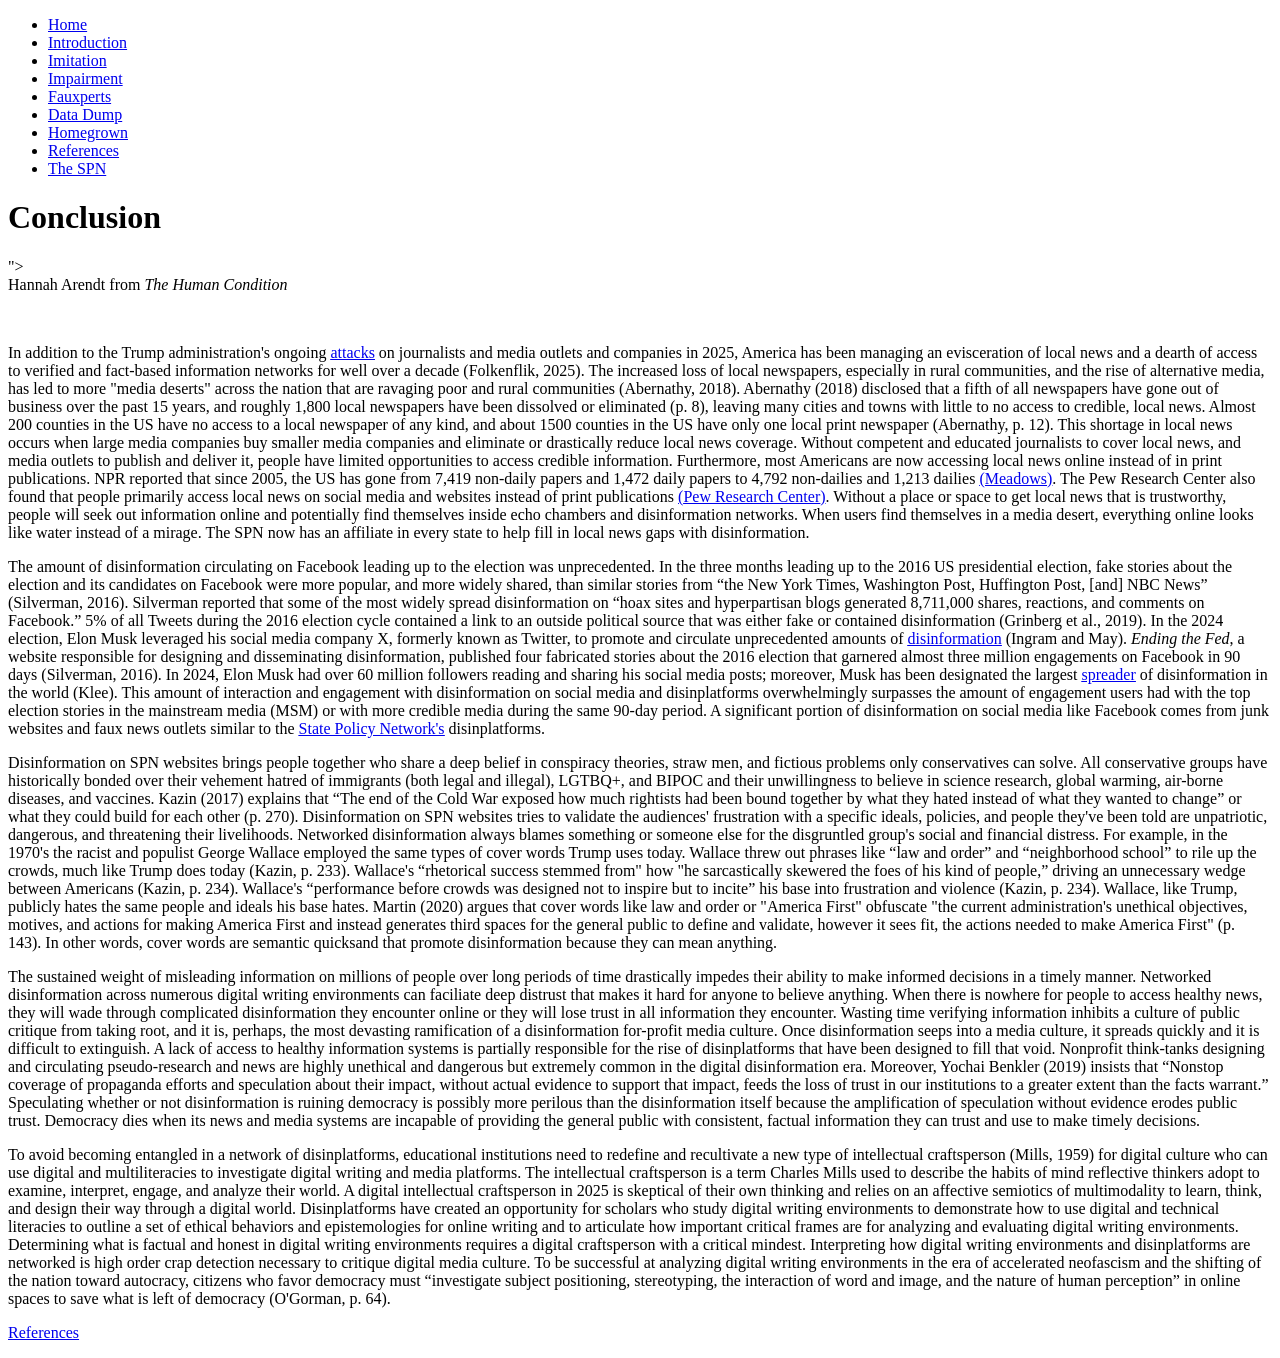
==== conclusion.html @ 73139992 "Add files via upload" ====
<!DOCTYPE html>
<html lang="en">

<head>
  <meta charset="utf-8">
  <meta content="width=device-width, initial-scale=1.0" name="viewport">
  <title>Conclusion</title>
  <meta name="description" content="">
  <meta name="keywords" content="">

  <!-- Favicons -->
  <link href="assets/img/spn/disguise.png" rel="icon">
  <link href="assets/img/spn/disguise.png" rel="apple-touch-icon">


  <!-- Fonts -->
  <link href="https://fonts.googleapis.com" rel="preconnect">
  <link href="https://fonts.gstatic.com" rel="preconnect" crossorigin>
  <link href="https://fonts.googleapis.com/css2?family=Roboto:ital,wght@0,100;0,300;0,400;0,500;0,700;0,900;1,100;1,300;1,400;1,500;1,700;1,900&family=Ubuntu:ital,wght@0,300;0,400;0,500;0,700;1,300;1,400;1,500;1,700&family=Nunito:ital,wght@0,200;0,300;0,400;0,500;0,600;0,700;0,800;0,900;1,200;1,300;1,400;1,500;1,600;1,700;1,800;1,900&display=swap" rel="stylesheet">

  <!-- Vendor CSS Files -->
  <link href="assets/vendor/bootstrap/css/bootstrap.min.css" rel="stylesheet">
  <link href="assets/vendor/bootstrap-icons/bootstrap-icons.css" rel="stylesheet">
  <link href="assets/vendor/aos/aos.css" rel="stylesheet">
  <link href="assets/vendor/glightbox/css/glightbox.min.css" rel="stylesheet">
  <link href="assets/vendor/swiper/swiper-bundle.min.css" rel="stylesheet">

  <!-- Main CSS File -->
  <link href="assets/css/main.css" rel="stylesheet">

</head>

<body class="service-details-page">

  <header id="header" class="header dark-background d-flex flex-column justify-content-center">
    <i class="header-toggle d-xl-none bi bi-list"></i>

    <div class="header-container d-flex flex-column align-items-start">
      <nav id="navmenu" class="navmenu">
        <ul>
          <li><a href="index.html"><i></i>Home</a></li>  
          <li><a href="intro.html"><i></i>Introduction</a></li>
          <li><a href="imitation.html"><i></i>Imitation</a></li>
          <li><a href="impairment.html"><i></i>Impairment</a></li>
          <li><a href="fauxpert.html"><i></i>Fauxperts</a></li>
              <li><a href="data.html">Data Dump</a></li>
              <li><a href="homegrown.html">Homegrown</a></li>
        
              <li><a href="references.html">References</a></li>
                  <li><a href="thespn.html">The SPN</a></li>    
             
        </ul>
      </nav>
    </div>

  </header>

  <main class="main">

    <!-- Page Title -->
    <div class="page-title dark-background">
      <div class="container d-lg-flex justify-content-between align-items-center">
        <h1 class="mb-2 mb-lg-0"></h1>
        <nav class="breadcrumbs">
        </nav>
      </div>
    </div><!-- End Page Title -->
    
            <div class="content mt-5">
                <h1>Conclusion</h1>

              <p class="lead"><span class="typed" data-typed-items="Popular revolt against materially strong rulers on the other hand may engender an almost irresistible power even if it foregoes the use of violence in the face of materially vastly superior forces"</i>
                "></span> <br> Hannah Arendt from <i>The Human Condition</i></br>   </p>
              <p class="description"></p> 
            <br>
      
            <p>In addition to the Trump administration's ongoing <a href="https://www.npr.org/2025/02/26/nx-s1-5308628/trump-white-house-press-access-voa" target="_blank"><u>attacks</u></a> on journalists and media outlets and companies in 2025, America has been managing an evisceration of local news and a dearth of access to verified and fact-based information networks for well over a decade (Folkenflik, 2025). The increased loss of local newspapers, especially in rural communities, and the rise of alternative media, has led to more "media deserts" across the nation that are ravaging poor and rural communities (Abernathy, 2018). Abernathy (2018) disclosed that a fifth of all newspapers have gone out of business over the past 15 years, and roughly 1,800 local newspapers have been dissolved or eliminated (p. 8), leaving many cities and towns with little to no access to credible, local news. Almost 200 counties in the US have no access to a local newspaper of any kind, and about 1500 counties in the US have only one local print newspaper (Abernathy, p. 12). This shortage in local news occurs when large media companies buy smaller media companies and eliminate or drastically reduce local news coverage. Without competent and educated journalists to cover local news, and media outlets to publish and deliver it, people have limited opportunities to access credible information. Furthermore, most Americans are now accessing local news online instead of in print publications. NPR reported that since 2005, the US has gone from 7,419 non-daily papers and 1,472 daily papers to 4,792 non-dailies and 1,213 dailies <a href="https://www.stlpr.org/2024-04-15/rural-newspaper-decline-new-models-journalism" target="_blank"><u>(Meadows)</u></a>. The Pew Research Center also found that people primarily access local news on social media and websites instead of print publications <a href="https://www.pewresearch.org/journalism/2024/05/07/sources-of-local-news/" target="_blank">(<u>Pew Research Center</u>)</a>. Without a place or space to get local news that is trustworthy, people will seek out information online and potentially find themselves inside echo chambers and disinformation networks. When users find themselves in a media desert, everything online looks like water instead of a mirage. The SPN now has an affiliate in every state to help fill in local news gaps with disinformation. </p>
            <p>The amount of disinformation circulating on Facebook leading up to the election was unprecedented. In the three months leading up to the 2016 US presidential election, fake stories about the election and its candidates on Facebook were more popular, and more widely shared, than similar stories from “the New York Times, Washington Post, Huffington Post, [and] NBC News” (Silverman, 2016). Silverman reported that some of the most widely spread disinformation on “hoax sites and hyperpartisan blogs generated 8,711,000 shares, reactions, and comments on Facebook.” 5% of all Tweets during the 2016 election cycle contained a link to an outside political source that was either fake or contained disinformation (Grinberg et al., 2019). In the 2024 election, Elon Musk leveraged his social media company X, formerly known as Twitter, to promote and circulate unprecedented amounts of <a href="https://www.cbsnews.com/news/elon-musk-trump-social-media-election-2024/" target="_blank"><u>disinformation</u></a> (Ingram and May). <em>Ending the Fed</em>, a website responsible for designing and disseminating disinformation, published four fabricated stories about the 2016 election that garnered almost three million engagements on Facebook in 90 days (Silverman, 2016). In 2024, Elon Musk had over 60 million followers reading and sharing his social media posts; moreover, Musk has been designated the largest <a href="https://www.rollingstone.com/culture/culture-features/elon-musk-twitter-misinformation-timeline-1235076786/" target="_blank"><u>spreader</u></a> of disinformation in the world (Klee). This amount of interaction and engagement with disinformation on social media and disinplatforms overwhelmingly surpasses the amount of engagement users had with the top election stories in the mainstream media (MSM) or with more credible media during the same 90-day period. A significant portion of disinformation on social media like Facebook comes from junk websites and faux news outlets similar to the <a href="thespn.html"><u>State Policy Network's</u></a> disinplatforms. </p>
            <p>Disinformation on SPN websites brings people together who share a deep belief in conspiracy theories, straw men, and fictious problems only conservatives can solve. All conservative groups have historically bonded over their vehement hatred of immigrants (both legal and illegal), LGTBQ+, and BIPOC and their unwillingness to believe in science research, global warming, air-borne diseases, and vaccines. Kazin (2017) explains that “The end of the Cold War exposed how much rightists had been bound together by what they hated instead of what they wanted to change” or what they could build for each other (p. 270). Disinformation on SPN websites tries to validate the audiences' frustration with a specific ideals, policies, and people they've been told are unpatriotic, dangerous, and threatening their livelihoods. Networked disinformation always blames something or someone else for the disgruntled group's social and financial distress. For example, in the 1970's the racist and populist George Wallace employed the same types of cover words Trump uses today. Wallace threw out phrases like “law and order” and “neighborhood school” to rile up the crowds, much like Trump does today (Kazin, p. 233). Wallace's “rhetorical success stemmed from" how "he sarcastically skewered the foes of his kind of people,” driving an unnecessary wedge between Americans (Kazin, p. 234). Wallace's “performance before crowds was designed not to inspire but to incite” his base into frustration and violence (Kazin, p. 234). Wallace, like Trump, publicly hates the same people and ideals his base hates. Martin (2020) argues that cover words like law and order or "America First" obfuscate "the current administration's unethical objectives, motives, and actions for making America First and instead generates third spaces for the general public to define and validate, however it sees fit, the actions needed to make America First" (p. 143). In other words, cover words are semantic quicksand that promote disinformation because they can mean anything. </p>
            <p>The sustained weight of misleading information on millions of people over long periods of time drastically impedes their ability to make informed decisions in a timely manner. Networked disinformation across numerous digital writing environments can faciliate deep distrust that makes it hard for anyone to believe anything. When there is nowhere for people to access healthy news, they will wade through complicated disinformation they encounter online or they will lose trust in all information they encounter. Wasting time verifying information inhibits a culture of public critique from taking root, and it is, perhaps, the most devasting ramification of a disinformation for-profit media culture. Once disinformation seeps into a media culture, it spreads quickly and it is difficult to extinguish. A lack of access to healthy information systems is partially responsible for the rise of disinplatforms that have been designed to fill that void. Nonprofit think-tanks designing and circulating pseudo-research and news are highly unethical and dangerous but extremely common in the digital disinformation era. Moreover, Yochai Benkler (2019) insists that “Nonstop coverage of propaganda efforts and speculation about their impact, without actual evidence to support that impact, feeds the loss of trust in our institutions to a greater extent than the facts warrant.” Speculating whether or not disinformation is ruining democracy is possibly more perilous than the disinformation itself because the amplification of speculation without evidence erodes public trust. Democracy dies when its news and media systems are incapable of providing the general public with consistent, factual information they can trust and use to make timely decisions. </p>
            <p>To avoid becoming entangled in a network of disinplatforms, educational institutions need to redefine and recultivate a new type of intellectual craftsperson (Mills, 1959) for digital culture who can use digital and multiliteracies to investigate digital writing and media platforms. The intellectual craftsperson is a term Charles Mills used to describe the habits of mind reflective thinkers adopt to examine, interpret, engage, and analyze their world. A digital intellectual craftsperson in 2025 is skeptical of their own thinking and relies on an affective semiotics of multimodality to learn, think, and design their way through a digital world. Disinplatforms have created an opportunity for scholars who study digital writing environments to demonstrate how to use digital and technical literacies to outline a set of ethical behaviors and epistemologies for online writing and to articulate how important critical frames are for analyzing and evaluating digital writing environments. Determining what is factual and honest in digital writing environments requires a digital craftsperson with a critical mindest. Interpreting how digital writing environments and disinplatforms are networked is high order crap detection necessary to critique digital media culture. To be successful at analyzing digital writing environments in the era of accelerated neofascism and the shifting of the nation toward autocracy, citizens who favor democracy must “investigate subject positioning, stereotyping, the interaction of word and image, and the nature of human perception” in online spaces to save what is left of democracy (O'Gorman, p. 64). </p>
            <p>
              <a href="references.html">References</a>
            </p>               
  </main>

  <footer id="footer" class="footer position-relative">

    <div class="container">
      <div class="copyright text-center ">
        
      </div>
    </div>

  </footer>

  <!-- Scroll Top -->
  <a href="#" id="scroll-top" class="scroll-top d-flex align-items-center justify-content-center"><i class="bi bi-arrow-up-short"></i></a>

  <!-- Preloader -->
  <div id="preloader"></div>

  <!-- Vendor JS Files -->
  <script src="assets/vendor/bootstrap/js/bootstrap.bundle.min.js"></script>
  <script src="assets/vendor/php-email-form/validate.js"></script>
  <script src="assets/vendor/aos/aos.js"></script>
  <script src="assets/vendor/typed.js/typed.umd.js"></script>
  <script src="assets/vendor/purecounter/purecounter_vanilla.js"></script>
  <script src="assets/vendor/waypoints/noframework.waypoints.js"></script>
  <script src="assets/vendor/isotope-layout/isotope.pkgd.min.js"></script>
  <script src="assets/vendor/imagesloaded/imagesloaded.pkgd.min.js"></script>
  <script src="assets/vendor/glightbox/js/glightbox.min.js"></script>
  <script src="assets/vendor/swiper/swiper-bundle.min.js"></script>

  <!-- Main JS File -->
  <script src="assets/js/main.js"></script>

</body>

</html>
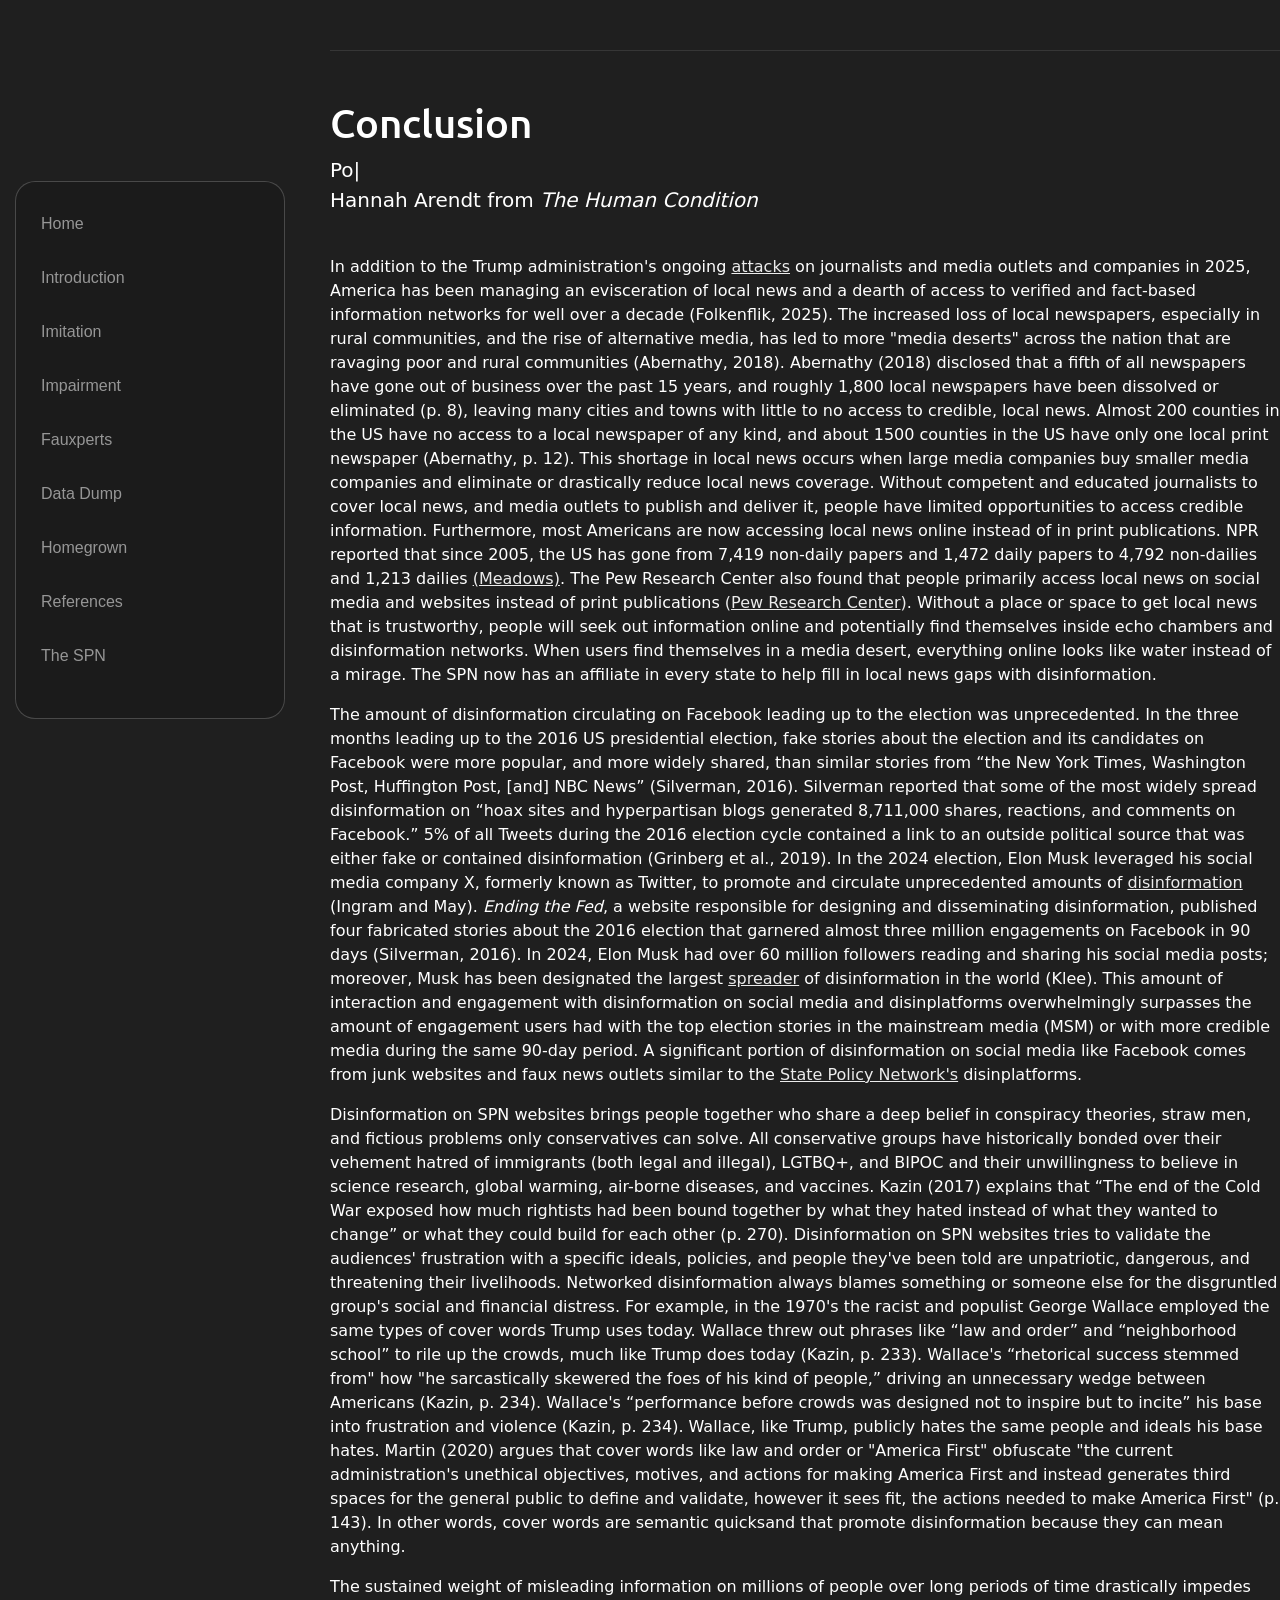
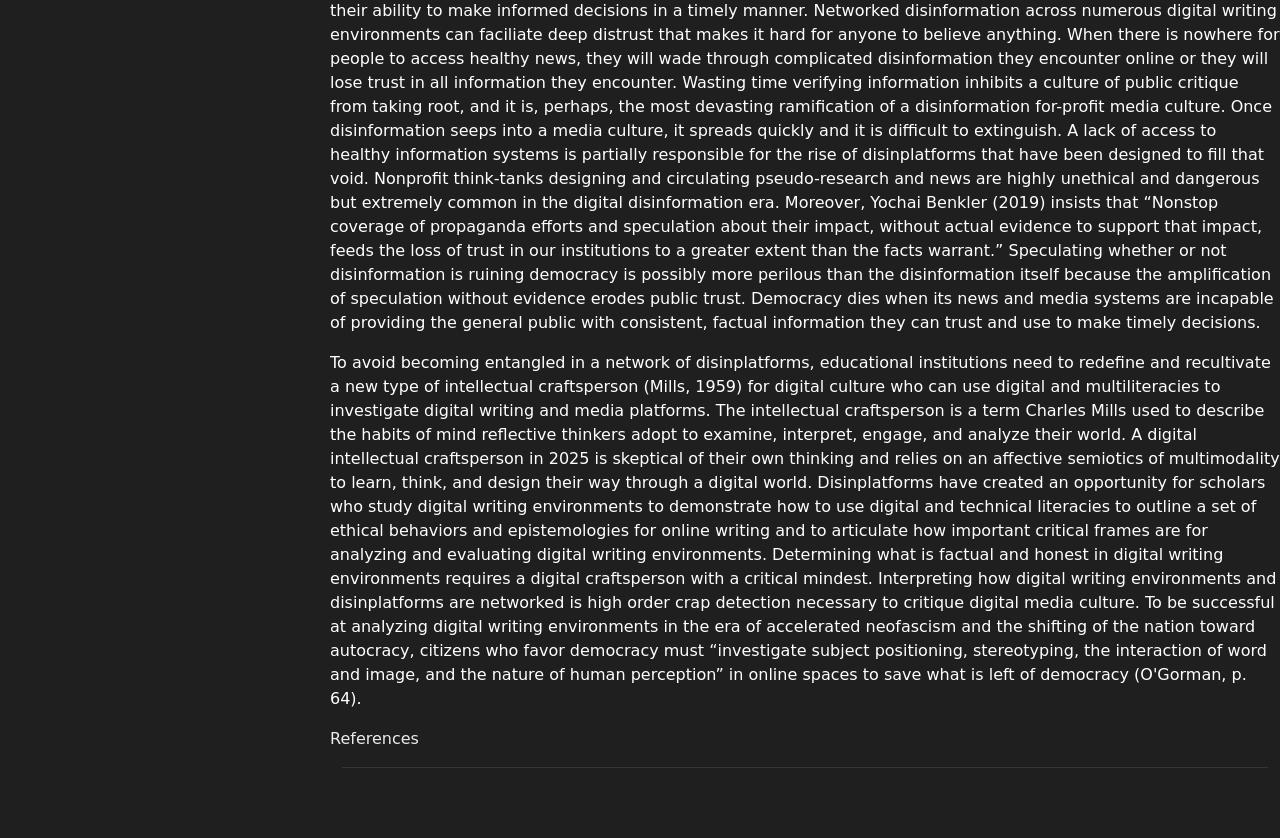
==== commit c1463539: "Update conclusion.html" ====
--- a/conclusion.html
+++ b/conclusion.html
@@ -9,8 +9,8 @@
   <meta name="keywords" content="">
 
   <!-- Favicons -->
-  <link href="assets/img/spn/disguise.png" rel="icon">
-  <link href="assets/img/spn/disguise.png" rel="apple-touch-icon">
+  <link href="img/spn/disguise.png" rel="icon">
+  <link href="img/spn/disguise.png" rel="apple-touch-icon">
 
 
   <!-- Fonts -->
@@ -19,14 +19,14 @@
   <link href="https://fonts.googleapis.com/css2?family=Roboto:ital,wght@0,100;0,300;0,400;0,500;0,700;0,900;1,100;1,300;1,400;1,500;1,700;1,900&family=Ubuntu:ital,wght@0,300;0,400;0,500;0,700;1,300;1,400;1,500;1,700&family=Nunito:ital,wght@0,200;0,300;0,400;0,500;0,600;0,700;0,800;0,900;1,200;1,300;1,400;1,500;1,600;1,700;1,800;1,900&display=swap" rel="stylesheet">
 
   <!-- Vendor CSS Files -->
-  <link href="assets/vendor/bootstrap/css/bootstrap.min.css" rel="stylesheet">
-  <link href="assets/vendor/bootstrap-icons/bootstrap-icons.css" rel="stylesheet">
-  <link href="assets/vendor/aos/aos.css" rel="stylesheet">
-  <link href="assets/vendor/glightbox/css/glightbox.min.css" rel="stylesheet">
-  <link href="assets/vendor/swiper/swiper-bundle.min.css" rel="stylesheet">
+  <link href="vendor/bootstrap/css/bootstrap.min.css" rel="stylesheet">
+  <link href="vendor/bootstrap-icons/bootstrap-icons.css" rel="stylesheet">
+  <link href="vendor/aos/aos.css" rel="stylesheet">
+  <link href="vendor/glightbox/css/glightbox.min.css" rel="stylesheet">
+  <link href="vendor/swiper/swiper-bundle.min.css" rel="stylesheet">
 
   <!-- Main CSS File -->
-  <link href="assets/css/main.css" rel="stylesheet">
+  <link href="css/main.css" rel="stylesheet">
 
 </head>
 
@@ -101,20 +101,20 @@
   <div id="preloader"></div>
 
   <!-- Vendor JS Files -->
-  <script src="assets/vendor/bootstrap/js/bootstrap.bundle.min.js"></script>
-  <script src="assets/vendor/php-email-form/validate.js"></script>
-  <script src="assets/vendor/aos/aos.js"></script>
-  <script src="assets/vendor/typed.js/typed.umd.js"></script>
-  <script src="assets/vendor/purecounter/purecounter_vanilla.js"></script>
-  <script src="assets/vendor/waypoints/noframework.waypoints.js"></script>
-  <script src="assets/vendor/isotope-layout/isotope.pkgd.min.js"></script>
-  <script src="assets/vendor/imagesloaded/imagesloaded.pkgd.min.js"></script>
-  <script src="assets/vendor/glightbox/js/glightbox.min.js"></script>
-  <script src="assets/vendor/swiper/swiper-bundle.min.js"></script>
+  <script src="vendor/bootstrap/js/bootstrap.bundle.min.js"></script>
+  <script src="vendor/php-email-form/validate.js"></script>
+  <script src="vendor/aos/aos.js"></script>
+  <script src="vendor/typed.js/typed.umd.js"></script>
+  <script src="vendor/purecounter/purecounter_vanilla.js"></script>
+  <script src="vendor/waypoints/noframework.waypoints.js"></script>
+  <script src="vendor/isotope-layout/isotope.pkgd.min.js"></script>
+  <script src="avendor/imagesloaded/imagesloaded.pkgd.min.js"></script>
+  <script src="vendor/glightbox/js/glightbox.min.js"></script>
+  <script src="vendor/swiper/swiper-bundle.min.js"></script>
 
   <!-- Main JS File -->
-  <script src="assets/js/main.js"></script>
+  <script src="js/main.js"></script>
 
 </body>
 
-</html>+</html>
--- a/css/main.css
+++ b/css/main.css
@@ -0,0 +1,2478 @@
+/**
+* Template Name: SnapFolio
+* Template URL: https://bootstrapmade.com/snapfolio-bootstrap-portfolio-template/
+* Updated: Jul 21 2025 with Bootstrap v5.3.7
+* Author: BootstrapMade.com
+* License: https://bootstrapmade.com/license/
+*/
+
+/*--------------------------------------------------------------
+# Font & Color Variables
+# Help: https://bootstrapmade.com/color-system/
+--------------------------------------------------------------*/
+/* Fonts */
+:root {
+  --default-font: "Roboto",  system-ui, -apple-system, "Segoe UI", Roboto, "Helvetica Neue", Arial, "Noto Sans", "Liberation Sans", sans-serif, "Apple Color Emoji", "Segoe UI Emoji", "Segoe UI Symbol", "Noto Color Emoji";
+  --heading-font: "Ubuntu",  sans-serif;
+  --nav-font: "Nunito",  sans-serif;
+}
+
+/* Global Colors - The following color variables are used throughout the website. Updating them here will change the color scheme of the entire website */
+:root { 
+  --background-color: #1f1f1f; /* Background color for the entire website, including individual sections */
+  --default-color: #ffffff; /* Default color used for the majority of the text content across the entire website */
+  --heading-color: #ffffff; /* Color for headings, subheadings and title throughout the website */
+  --accent-color: #ececec; /* Accent color that represents your brand on the website. It's used for buttons, links, and other elements that need to stand out */
+  --surface-color: #232323; /* The surface color is used as a background of boxed elements within sections, such as cards, icon boxes, or other elements that require a visual separation from the global background. */
+  --contrast-color: #310606; /* Contrast color for text, ensuring readability against backgrounds of accent, heading, or default colors. */
+}
+
+/* Nav Menu Colors - The following color variables are used specifically for the navigation menu. They are separate from the global colors to allow for more customization options */
+:root {
+  --nav-color: rgba(236, 236, 236, 0.59);  /* The default color of the main navmenu links */
+  --nav-hover-color: #ffffff; /* Applied to main navmenu links when they are hovered over or active */
+  --nav-mobile-background-color: #393939; /* Used as the background color for mobile navigation menu */
+  --nav-dropdown-background-color: #393939; /* Used as the background color for dropdown items that appear when hovering over primary navigation items */
+  --nav-dropdown-color: #ffffff; /* Used for navigation links of the dropdown items in the navigation menu. */
+  --nav-dropdown-hover-color: #ececec; /* Similar to --nav-hover-color, this color is applied to dropdown navigation links when they are hovered over. */
+}
+
+/* Color Presets - These classes override global colors when applied to any section or element, providing reuse of the sam color scheme. */
+
+.light-background {
+  --background-color: #2c2c2c;
+  --surface-color: #323232;
+}
+
+.dark-background {
+  --background-color: #040b14;
+  --default-color: #ffffff;
+  --heading-color: #ffffff;
+  --surface-color: #151f2b;
+  --contrast-color: #ffffff;
+}
+
+/* Smooth scroll */
+:root {
+  scroll-behavior: smooth;
+}
+
+/*--------------------------------------------------------------
+# General Styling & Shared Classes
+--------------------------------------------------------------*/
+body {
+  color: var(--default-color);
+  background-color: var(--background-color);
+  font-family: var(--default-font);
+  
+}
+
+a {
+  color: var(--accent-color);
+  text-decoration: none;
+  transition: 0.3s;
+}
+
+a:hover {
+  color: color-mix(in srgb, var(--accent-color), transparent 25%);
+  text-decoration: none;
+}
+
+h1,
+h2,
+h3,
+h4,
+h5,
+h6 {
+  color: var(--heading-color);
+  font-family: var(--heading-font);
+}
+
+
+/*--------------------------------------------------------------
+# Global Header
+--------------------------------------------------------------*/
+.header {
+  --background-color: #1b1b1b;
+  --contrast-color: #444444;
+  color: var(--default-color);
+  position: fixed;
+  top: 0;
+  left: 0;
+  bottom: 0;
+  padding: 0 15px;
+  width: 300px;
+  transition: all ease-in-out 0.3s;
+  overflow-y: auto;
+  z-index: 997;
+}
+
+.header .header-container {
+  border-radius: 20px;
+  padding: 15px;
+  background-color: var(--background-color);
+  border: 1px solid color-mix(in srgb, var(--default-color), transparent 80%);
+}
+
+
+@media (min-width: 1200px) {
+
+  .header~main,
+  .header~#footer {
+    margin-left: 330px;
+  }
+}
+
+@media (max-width: 1199px) {
+  .header {
+    left: -100%;
+  }
+}
+
+.header.header-show {
+  left: 0;
+}
+
+.header .header-toggle {
+  color: var(--contrast-color);
+  background-color: var(--accent-color);
+  font-size: 22px;
+  display: flex;
+  align-items: center;
+  justify-content: center;
+  width: 40px;
+  height: 40px;
+  border-radius: 50%;
+  cursor: pointer;
+  position: fixed;
+  top: 15px;
+  right: 15px;
+  z-index: 9999;
+  transition: background-color 0.3s;
+}
+
+.header .header-toggle:hover {
+  color: var(--contrast-color);
+  background-color: color-mix(in srgb, var(--accent-color) 90%, white 15%);
+}
+
+/*--------------------------------------------------------------
+# Navigation Menu
+--------------------------------------------------------------*/
+.mobile-nav-toggle {
+  display: none;
+}
+
+.navmenu {
+  padding: 0;
+  z-index: 9997;
+  width: 100%;
+}
+
+.navmenu ul {
+  list-style: none;
+  padding: 0 0 20px 0;
+  margin: 0;
+}
+
+.navmenu a,
+.navmenu a:focus {
+  color: var(--nav-color);
+  padding: 15px 10px;
+  font-family: var(--nav-font);
+  font-size: 16px;
+  font-weight: 400;
+  display: flex;
+  align-items: center;
+  white-space: nowrap;
+  transition: 0.3s;
+  width: 100%;
+}
+
+.navmenu a .navicon,
+.navmenu a:focus .navicon {
+  font-size: 20px;
+  margin-right: 10px;
+}
+
+.navmenu a .toggle-dropdown,
+.navmenu a:focus .toggle-dropdown {
+  font-size: 12px;
+  line-height: 0;
+  margin-left: auto;
+  width: 30px;
+  height: 30px;
+  display: flex;
+  align-items: center;
+  justify-content: center;
+  border-radius: 50%;
+  transition: 0.3s;
+  flex-shrink: 0;
+  background-color: color-mix(in srgb, var(--accent-color), transparent 90%);
+}
+
+.navmenu a .toggle-dropdown:hover,
+.navmenu a:focus .toggle-dropdown:hover {
+  background-color: var(--accent-color);
+  color: var(--contrast-color);
+}
+
+.navmenu a:hover,
+.navmenu .active,
+.navmenu .active:focus {
+  color: var(--nav-hover-color);
+}
+
+.navmenu a:hover .navicon,
+.navmenu .active .navicon,
+.navmenu .active:focus .navicon {
+  color: var(--accent-color);
+}
+
+.navmenu .active .toggle-dropdown,
+.navmenu .active:focus .toggle-dropdown {
+  background-color: var(--accent-color);
+  color: var(--contrast-color);
+  transform: rotate(180deg);
+}
+
+.navmenu .dropdown {
+  display: block;
+}
+
+.navmenu .dropdown a,
+.navmenu .dropdown a:focus {
+  color: --nav-dropdown-color;
+}
+
+.navmenu .dropdown a:hover,
+.navmenu .dropdown .active,
+.navmenu .dropdown .active:focus {
+  color: var(--nav-dropdown-hover-color);
+}
+
+.navmenu .dropdown ul {
+  position: static;
+  display: none;
+  z-index: 99;
+  padding: 5px 10px;
+  margin: 5px 10px;
+  background-color: var(--nav-dropdown-background-color);
+  border: 1px solid color-mix(in srgb, var(--default-color), transparent 90%);
+  box-shadow: none;
+  transition: all 0.5s ease-in-out;
+}
+
+.navmenu .dropdown ul ul {
+  background-color: rgba(33, 37, 41, 0.1);
+}
+
+.navmenu .dropdown>.dropdown-active {
+  display: block;
+  background-color: rgba(33, 37, 41, 0.03);
+}
+
+/*--------------------------------------------------------------
+# Global Footer
+--------------------------------------------------------------*/
+.footer {
+  color: var(--default-color);
+  background-color: var(--background-color);
+  font-size: 14px;
+  padding: 0 0 40px 0;
+  position: relative;
+}
+
+.footer .copyright {
+  padding-top: 30px;
+  border-top: 1px solid color-mix(in srgb, var(--default-color), transparent 90%);
+}
+
+.footer .copyright p {
+  margin-bottom: 0;
+}
+
+.footer .credits {
+  margin-top: 4px;
+  font-size: 13px;
+  text-align: center;
+}
+
+/*--------------------------------------------------------------
+# Preloader
+--------------------------------------------------------------*/
+#preloader {
+  position: fixed;
+  inset: 0;
+  z-index: 999999;
+  overflow: hidden;
+  background: var(--background-color);
+  transition: all 0.6s ease-out;
+}
+
+#preloader:before {
+  content: "";
+  position: fixed;
+  top: calc(50% - 30px);
+  left: calc(50% - 30px);
+  border: 6px solid #ffffff;
+  border-color: var(--accent-color) transparent var(--accent-color) transparent;
+  border-radius: 50%;
+  width: 60px;
+  height: 60px;
+  animation: animate-preloader 1.5s linear infinite;
+}
+
+@keyframes animate-preloader {
+  0% {
+    transform: rotate(0deg);
+  }
+
+  100% {
+    transform: rotate(360deg);
+  }
+}
+
+/*--------------------------------------------------------------
+# Scroll Top Button
+--------------------------------------------------------------*/
+.scroll-top {
+  position: fixed;
+  visibility: hidden;
+  opacity: 0;
+  right: 15px;
+  bottom: -15px;
+  z-index: 99999;
+  background-color: var(--accent-color);
+  width: 44px;
+  height: 44px;
+  border-radius: 50px;
+  transition: all 0.4s;
+}
+
+.scroll-top i {
+  font-size: 24px;
+  color: var(--contrast-color);
+  line-height: 0;
+}
+
+.scroll-top:hover {
+  background-color: color-mix(in srgb, var(--accent-color), transparent 20%);
+  color: var(--contrast-color);
+}
+
+.scroll-top.active {
+  visibility: visible;
+  opacity: 1;
+  bottom: 15px;
+}
+
+/*--------------------------------------------------------------
+# Disable aos animation delay on mobile devices
+--------------------------------------------------------------*/
+@media screen and (max-width: 768px) {
+  [data-aos-delay] {
+    transition-delay: 0 !important;
+  }
+}
+
+/*--------------------------------------------------------------
+# Global Page Titles & Breadcrumbs
+--------------------------------------------------------------*/
+.page-title {
+  color: var(--default-color);
+  padding: 25px 0 0 0;
+  position: relative;
+}
+
+.page-title .container {
+  border-bottom: 1px solid color-mix(in srgb, var(--default-color), transparent 90%);
+  padding-bottom: 25px;
+}
+
+.page-title h1 {
+  font-size: 24px;
+  font-weight: 700;
+}
+
+.page-title .breadcrumbs ol {
+  display: flex;
+  flex-wrap: wrap;
+  list-style: none;
+  padding: 0;
+  margin: 0;
+  font-size: 14px;
+  font-weight: 400;
+}
+
+.page-title .breadcrumbs ol li+li {
+  padding-left: 10px;
+}
+
+.page-title .breadcrumbs ol li+li::before {
+  content: "/";
+  display: inline-block;
+  padding-right: 10px;
+  color: color-mix(in srgb, var(--default-color), transparent 70%);
+}
+
+/*--------------------------------------------------------------
+# Global Sections
+--------------------------------------------------------------*/
+section,
+.section {
+  color: var(--default-color);
+  background-color: var(--background-color);
+  padding: 60px 0;
+  overflow: clip;
+}
+
+/*--------------------------------------------------------------
+# Global Section Titles
+--------------------------------------------------------------*/
+.section-title {
+  text-align: center;
+  padding-bottom: 60px;
+  position: relative;
+}
+
+.section-title h2 {
+  font-size: 32px;
+  font-weight: 700;
+  position: relative;
+}
+
+.section-title h2:before,
+.section-title h2:after {
+  content: "";
+  width: 50px;
+  height: 2px;
+  background: var(--accent-color);
+  display: inline-block;
+}
+
+.section-title h2:before {
+  margin: 0 15px 10px 0;
+}
+
+.section-title h2:after {
+  margin: 0 0 10px 15px;
+}
+
+.section-title p {
+  margin-bottom: 0;
+}
+
+/*--------------------------------------------------------------
+# Hero Section
+--------------------------------------------------------------*/
+.hero {
+  min-height: 100vh;
+  position: relative;
+  overflow: hidden;
+  display: flex;
+  align-items: center;
+}
+
+.hero .background-elements {
+  position: absolute;
+  top: 0;
+  left: 0;
+  width: 100%;
+  height: 100%;
+  z-index: 1;
+  overflow: hidden;
+}
+
+.hero .background-elements .bg-circle {
+  position: absolute;
+  border-radius: 50%;
+  background: linear-gradient(45deg, color-mix(in srgb, var(--accent-color), transparent 90%), color-mix(in srgb, var(--accent-color), transparent 95%));
+  animation: float 6s ease-in-out infinite;
+}
+
+.hero .background-elements .bg-circle.circle-1 {
+  width: 300px;
+  height: 300px;
+  top: 10%;
+  right: 10%;
+  animation-delay: 0s;
+}
+
+.hero .background-elements .bg-circle.circle-2 {
+  width: 200px;
+  height: 200px;
+  bottom: 20%;
+  left: 5%;
+  animation-delay: 2s;
+}
+
+.hero .hero-content {
+  position: relative;
+  width: 100%;
+  z-index: 2;
+}
+
+.hero .container {
+  position: relative;
+  z-index: 3;
+}
+
+.hero .hero-text h1 {
+  font-size: 72px;
+  font-weight: 800;
+  line-height: 1.1;
+  margin-bottom: 15px;
+  color: var(--heading-color);
+}
+
+.hero .hero-text h1 .accent-text {
+  color: var(--accent-color);
+  position: relative;
+}
+
+.hero .hero-text h1 .accent-text::after {
+  content: "";
+  position: absolute;
+  bottom: -5px;
+  left: 0;
+  width: 100%;
+  height: 3px;
+  background: linear-gradient(90deg, var(--accent-color), color-mix(in srgb, var(--accent-color), transparent 50%));
+}
+
+.hero .hero-text h2 {
+  font-size: 32px;
+  font-weight: 600;
+  color: var(--heading-color);
+  margin-bottom: 10px;
+}
+
+.hero .hero-text .lead {
+  font-size: 24px;
+  margin-bottom: 20px;
+  color: var(--default-color);
+}
+
+.hero .hero-text .lead span {
+  color: var(--accent-color);
+  font-weight: 600;
+  border-bottom: 2px solid var(--accent-color);
+  padding-bottom: 2px;
+}
+
+.hero .hero-text .description {
+  font-size: 18px;
+  line-height: 1.6;
+  color: color-mix(in srgb, var(--default-color), transparent 20%);
+  margin-bottom: 40px;
+  max-width: 500px;
+}
+
+.hero .hero-actions {
+  display: flex;
+  gap: 20px;
+  margin-bottom: 40px;
+  flex-wrap: wrap;
+}
+
+.hero .hero-actions .btn {
+  padding: 14px 30px;
+  font-size: 16px;
+  font-weight: 600;
+  border-radius: 50px;
+  text-decoration: none;
+  transition: all 0.3s ease;
+  border: 2px solid;
+}
+
+.hero .hero-actions .btn.btn-primary {
+  background-color: var(--accent-color);
+  color: var(--contrast-color);
+  border-color: var(--accent-color);
+}
+
+.hero .hero-actions .btn.btn-primary:hover {
+  background-color: color-mix(in srgb, var(--accent-color), black 10%);
+  transform: translateY(-2px);
+  box-shadow: 0 8px 25px color-mix(in srgb, var(--accent-color), transparent 70%);
+}
+
+.hero .hero-actions .btn.btn-outline {
+  background-color: transparent;
+  color: var(--accent-color);
+  border-color: var(--accent-color);
+}
+
+.hero .hero-actions .btn.btn-outline:hover {
+  background-color: var(--accent-color);
+  color: var(--contrast-color);
+  transform: translateY(-2px);
+}
+
+.hero .social-links {
+  display: flex;
+  gap: 20px;
+}
+
+.hero .social-links a {
+  width: 50px;
+  height: 50px;
+  display: flex;
+  align-items: center;
+  justify-content: center;
+  background-color: var(--surface-color);
+  color: color-mix(in srgb, var(--default-color), transparent 40%);
+  border-radius: 50%;
+  font-size: 20px;
+  transition: all 0.3s ease;
+}
+
+.hero .social-links a:hover {
+  color: var(--contrast-color);
+  background-color: var(--accent-color);
+  transform: translateY(-3px);
+  box-shadow: 0 8px 25px color-mix(in srgb, var(--accent-color), transparent 70%);
+}
+
+.hero .hero-visual {
+  display: flex;
+  justify-content: center;
+  align-items: center;
+  height: 100%;
+}
+
+.hero .hero-visual .profile-container {
+  position: relative;
+  width: 400px;
+  height: 400px;
+}
+
+.hero .hero-visual .profile-container .profile-background {
+  position: absolute;
+  top: 15px;
+  left: 15px;
+  width: 100%;
+  height: 100%;
+  background: color-mix(in srgb, var(--accent-color), transparent 90%);
+  border-radius: 30px;
+  z-index: 1;
+}
+
+.hero .hero-visual .profile-container .profile-image {
+  position: relative;
+  width: 100%;
+  height: 100%;
+  object-fit: cover;
+  border-radius: 30px;
+  z-index: 2;
+}
+
+@keyframes float {
+
+  0%,
+  100% {
+    transform: translateY(0px);
+  }
+
+  50% {
+    transform: translateY(-20px);
+  }
+}
+
+@keyframes floatIcon {
+
+  0%,
+  100% {
+    transform: translateY(0px) rotate(0deg);
+  }
+
+  50% {
+    transform: translateY(-10px) rotate(5deg);
+  }
+}
+
+@media (max-width: 992px) {
+  .hero .hero-text {
+    text-align: center;
+    margin-bottom: 50px;
+  }
+
+  .hero .hero-text h1 {
+    font-size: 56px;
+  }
+
+  .hero .hero-text h2 {
+    font-size: 28px;
+  }
+
+  .hero .hero-text .lead {
+    font-size: 20px;
+  }
+
+  .hero .hero-visual .profile-container {
+    width: 350px;
+    height: 350px;
+  }
+}
+
+@media (max-width: 768px) {
+  .hero .hero-text h1 {
+    font-size: 42px;
+  }
+
+  .hero .hero-text h2 {
+    font-size: 24px;
+  }
+
+  .hero .hero-text .lead {
+    font-size: 18px;
+  }
+
+  .hero .hero-text .description {
+    font-size: 16px;
+  }
+
+  .hero .hero-actions {
+    justify-content: center;
+  }
+
+  .hero .hero-actions .btn {
+    padding: 12px 25px;
+    font-size: 14px;
+  }
+
+  .hero .hero-visual .profile-container {
+    width: 400px;
+    height: 400px;
+  }
+
+  .hero .background-elements .bg-circle.circle-1 {
+    width: 200px;
+    height: 200px;
+  }
+
+  .hero .background-elements .bg-circle.circle-2 {
+    width: 150px;
+    height: 150px;
+  }
+
+  .hero .background-elements .bg-circle.circle-3 {
+    width: 100px;
+    height: 100px;
+  }
+}
+
+/*--------------------------------------------------------------
+# About Section
+--------------------------------------------------------------*/
+.about .profile-card {
+  background: linear-gradient(135deg, var(--surface-color) 0%, color-mix(in srgb, var(--surface-color), var(--accent-color) 5%) 100%);
+  border-radius: 2rem;
+  padding: 2.5rem;
+  text-align: center;
+  box-shadow: 0 20px 40px rgba(0, 0, 0, 0.08);
+  border: 1px solid color-mix(in srgb, var(--accent-color), transparent 90%);
+  position: relative;
+  overflow: hidden;
+}
+
+.about .profile-card::before {
+  content: "";
+  position: absolute;
+  top: 0;
+  left: 0;
+  right: 0;
+  height: 4px;
+  background: linear-gradient(90deg, var(--accent-color), color-mix(in srgb, var(--accent-color), var(--heading-color) 30%));
+}
+
+@media (max-width: 991px) {
+  .about .profile-card {
+    margin-bottom: 3rem;
+  }
+}
+
+.about .profile-header {
+  position: relative;
+  margin-bottom: 2rem;
+}
+
+.about .profile-header .profile-image {
+  width: 160px;
+  height: 160px;
+  margin: 0 auto 1.5rem;
+  border-radius: 50%;
+  overflow: hidden;
+  border: 4px solid var(--accent-color);
+  box-shadow: 0 10px 30px rgba(0, 0, 0, 0.15);
+}
+
+.about .profile-header .profile-image img {
+  width: 100%;
+  height: 100%;
+  object-fit: cover;
+}
+
+.about .profile-header .profile-badge {
+  position: absolute;
+  bottom: 20px;
+  right: calc(50% - 65px);
+  width: 32px;
+  height: 32px;
+  background-color: var(--accent-color);
+  border-radius: 50%;
+  display: flex;
+  align-items: center;
+  justify-content: center;
+  border: 3px solid var(--surface-color);
+}
+
+.about .profile-header .profile-badge i {
+  color: var(--contrast-color);
+  font-size: 14px;
+}
+
+.about .profile-content h3 {
+  font-size: 1.5rem;
+  font-weight: 700;
+  margin-bottom: 0.5rem;
+  color: var(--heading-color);
+}
+
+.about .profile-content .profession {
+  color: var(--accent-color);
+  font-weight: 500;
+  margin-bottom: 2rem;
+}
+
+.about .contact-links {
+  display: flex;
+  flex-direction: column;
+  gap: 1rem;
+}
+
+.about .contact-links .contact-item {
+  display: flex;
+  align-items: center;
+  gap: 0.75rem;
+  padding: 0.75rem 1rem;
+  background-color: color-mix(in srgb, var(--surface-color), var(--background-color) 50%);
+  border-radius: 0.75rem;
+  text-decoration: none;
+  color: var(--default-color);
+  transition: all 0.3s;
+  border: 1px solid color-mix(in srgb, var(--default-color), transparent 90%);
+}
+
+.about .contact-links .contact-item:hover {
+  background-color: var(--accent-color);
+  color: var(--contrast-color);
+  transform: translateY(-2px);
+  box-shadow: 0 5px 20px color-mix(in srgb, var(--accent-color), transparent 70%);
+}
+
+.about .contact-links .contact-item i {
+  font-size: 1rem;
+  width: 18px;
+}
+
+.about .about-content {
+  padding-left: 3rem;
+}
+
+@media (max-width: 991px) {
+  .about .about-content {
+    padding-left: 0;
+  }
+}
+
+.about .about-content .section-header {
+  margin-bottom: 2rem;
+}
+
+.about .about-content .section-header .badge-text {
+  display: inline-block;
+  background: linear-gradient(135deg, var(--accent-color), color-mix(in srgb, var(--accent-color), var(--heading-color) 20%));
+  color: var(--contrast-color);
+  padding: 0.5rem 1.5rem;
+  border-radius: 2rem;
+  font-size: 0.875rem;
+  font-weight: 600;
+  letter-spacing: 0.5px;
+  margin-bottom: 1.5rem;
+}
+
+.about .about-content .section-header h2 {
+  font-size: 2.25rem;
+  font-weight: 700;
+  line-height: 1.3;
+  margin: 0;
+}
+
+@media (max-width: 768px) {
+  .about .about-content .section-header h2 {
+    font-size: 1.875rem;
+  }
+}
+
+.about .about-content .description {
+  margin-bottom: 2.5rem;
+}
+
+.about .about-content .description p {
+  font-size: 1.1rem;
+  line-height: 1.7;
+  color: color-mix(in srgb, var(--default-color), transparent 20%);
+  margin-bottom: 1.5rem;
+}
+
+.about .about-content .description p:last-child {
+  margin-bottom: 0;
+}
+
+.about .stats-grid {
+  display: grid;
+  grid-template-columns: repeat(3, 1fr);
+  gap: 2rem;
+  margin-bottom: 2.5rem;
+  padding: 2rem;
+  background-color: var(--surface-color);
+  border-radius: 1.5rem;
+  box-shadow: 0 10px 30px rgba(0, 0, 0, 0.05);
+}
+
+@media (max-width: 768px) {
+  .about .stats-grid {
+    grid-template-columns: 1fr;
+    gap: 1.5rem;
+    text-align: center;
+  }
+}
+
+.about .stats-grid .stat-item {
+  text-align: center;
+}
+
+.about .stats-grid .stat-item .stat-number {
+  font-size: 2rem;
+  font-weight: 700;
+  color: var(--accent-color);
+  display: block;
+  margin-bottom: 0.5rem;
+}
+
+.about .stats-grid .stat-item .stat-label {
+  font-size: 0.875rem;
+  color: color-mix(in srgb, var(--default-color), transparent 40%);
+  font-weight: 500;
+}
+
+.about .details-grid {
+  margin-bottom: 2.5rem;
+}
+
+.about .details-grid .detail-row {
+  display: grid;
+  grid-template-columns: 1fr 1fr;
+  gap: 2rem;
+  margin-bottom: 1.5rem;
+}
+
+@media (max-width: 768px) {
+  .about .details-grid .detail-row {
+    grid-template-columns: 1fr;
+    gap: 1rem;
+  }
+}
+
+.about .details-grid .detail-row:last-child {
+  margin-bottom: 0;
+}
+
+.about .details-grid .detail-item .detail-label {
+  display: block;
+  font-size: 0.875rem;
+  color: color-mix(in srgb, var(--default-color), transparent 50%);
+  margin-bottom: 0.5rem;
+  font-weight: 500;
+}
+
+.about .details-grid .detail-item .detail-value {
+  display: block;
+  font-weight: 600;
+  color: var(--heading-color);
+  font-size: 1rem;
+}
+
+.about .cta-section {
+  display: flex;
+  gap: 1rem;
+  flex-wrap: wrap;
+}
+
+.about .cta-section .btn {
+  padding: 0.875rem 2rem;
+  border-radius: 0.75rem;
+  font-weight: 600;
+  text-decoration: none;
+  transition: all 0.3s;
+  display: inline-flex;
+  align-items: center;
+  gap: 0.5rem;
+  border: 2px solid transparent;
+}
+
+.about .cta-section .btn.btn-primary {
+  background-color: var(--accent-color);
+  color: var(--contrast-color);
+}
+
+.about .cta-section .btn.btn-primary:hover {
+  background-color: color-mix(in srgb, var(--accent-color), black 15%);
+  transform: translateY(-2px);
+  box-shadow: 0 10px 30px color-mix(in srgb, var(--accent-color), transparent 60%);
+}
+
+.about .cta-section .btn.btn-outline {
+  background-color: transparent;
+  color: var(--default-color);
+  border-color: color-mix(in srgb, var(--default-color), transparent 70%);
+}
+
+.about .cta-section .btn.btn-outline:hover {
+  border-color: var(--accent-color);
+  transform: translateY(-2px);
+}
+
+/*--------------------------------------------------------------
+# Stats Section
+--------------------------------------------------------------*/
+.stats .stats-wrapper {
+  display: grid;
+  grid-template-columns: repeat(4, 1fr);
+  gap: 20px;
+}
+
+@media (max-width: 992px) {
+  .stats .stats-wrapper {
+    grid-template-columns: repeat(2, 1fr);
+  }
+}
+
+@media (max-width: 576px) {
+  .stats .stats-wrapper {
+    grid-template-columns: 1fr;
+  }
+}
+
+.stats .stats-item {
+  background: linear-gradient(135deg, color-mix(in srgb, var(--surface-color), transparent 5%), var(--surface-color));
+  border-radius: 15px;
+  padding: 40px 20px;
+  text-align: center;
+  position: relative;
+  transition: transform 0.3s ease, box-shadow 0.3s ease;
+  box-shadow: 0 10px 30px rgba(0, 0, 0, 0.05);
+  overflow: hidden;
+}
+
+.stats .stats-item:hover {
+  transform: translateY(-10px);
+  box-shadow: 0 15px 35px rgba(0, 0, 0, 0.1);
+}
+
+.stats .stats-item:hover .icon-wrapper {
+  transform: scale(1.1);
+}
+
+.stats .stats-item:nth-child(1) .icon-wrapper {
+  background-color: color-mix(in srgb, var(--accent-color), transparent 85%);
+}
+
+.stats .stats-item:nth-child(1) .icon-wrapper i {
+  color: color-mix(in srgb, var(--accent-color), transparent 10%);
+}
+
+.stats .stats-item:nth-child(2) .icon-wrapper {
+  background-color: color-mix(in srgb, #ff7e00, transparent 85%);
+}
+
+.stats .stats-item:nth-child(2) .icon-wrapper i {
+  color: color-mix(in srgb, #ff7e00, transparent 10%);
+}
+
+.stats .stats-item:nth-child(3) .icon-wrapper {
+  background-color: color-mix(in srgb, #00c875, transparent 85%);
+}
+
+.stats .stats-item:nth-child(3) .icon-wrapper i {
+  color: color-mix(in srgb, #00c875, transparent 10%);
+}
+
+.stats .stats-item:nth-child(4) .icon-wrapper {
+  background-color: color-mix(in srgb, #e83e8c, transparent 85%);
+}
+
+.stats .stats-item:nth-child(4) .icon-wrapper i {
+  color: color-mix(in srgb, #e83e8c, transparent 10%);
+}
+
+.stats .stats-item .icon-wrapper {
+  width: 80px;
+  height: 80px;
+  border-radius: 50%;
+  display: flex;
+  align-items: center;
+  justify-content: center;
+  margin: 0 auto 20px;
+  transition: transform 0.3s ease;
+}
+
+.stats .stats-item .icon-wrapper i {
+  font-size: 36px;
+}
+
+.stats .stats-item span {
+  display: block;
+  font-size: 48px;
+  font-weight: 700;
+  color: var(--heading-color);
+  margin-bottom: 10px;
+  line-height: 1;
+  font-family: var(--heading-font);
+}
+
+.stats .stats-item p {
+  color: var(--default-color);
+  font-size: 18px;
+  margin: 0;
+  font-weight: 500;
+  font-family: var(--heading-font);
+  opacity: 0.8;
+}
+
+/*--------------------------------------------------------------
+# Skills Section
+--------------------------------------------------------------*/
+.skills .skills-category {
+  background-color: var(--surface-color);
+  padding: 30px;
+  border-radius: 8px;
+  box-shadow: 0 0 20px rgba(0, 0, 0, 0.05);
+  height: 100%;
+  transition: transform 0.3s;
+}
+
+.skills .skills-category:hover {
+  transform: translateY(-5px);
+}
+
+.skills .skills-category h3 {
+  font-size: 24px;
+  margin-bottom: 25px;
+  position: relative;
+  padding-bottom: 15px;
+}
+
+.skills .skills-category h3:after {
+  content: "";
+  position: absolute;
+  bottom: 0;
+  left: 0;
+  width: 50px;
+  height: 2px;
+  background-color: var(--accent-color);
+}
+
+.skills .skill-item {
+  margin-bottom: 25px;
+}
+
+.skills .skill-item:last-child {
+  margin-bottom: 0;
+}
+
+.skills .skill-item h4 {
+  font-size: 16px;
+  margin-bottom: 8px;
+}
+
+.skills .skill-item .skill-percentage {
+  font-size: 14px;
+  color: color-mix(in srgb, var(--heading-color), transparent 30%);
+}
+
+.skills .skill-item .progress {
+  height: 8px;
+  background-color: color-mix(in srgb, var(--accent-color), transparent 90%);
+  border-radius: 20px;
+  overflow: hidden;
+  position: relative;
+}
+
+.skills .skill-item .progress .progress-bar {
+  background-color: var(--accent-color);
+  transition: width 1.5s ease-in-out;
+  width: 0;
+  height: 100%;
+  border-radius: 20px;
+}
+
+.skills .skill-item .skill-tooltip {
+  font-size: 14px;
+  color: color-mix(in srgb, var(--default-color), transparent 30%);
+  margin-top: 8px;
+  opacity: 0;
+  transform: translateY(-5px);
+  transition: all 0.3s;
+}
+
+.skills .skill-item:hover .skill-tooltip {
+  opacity: 1;
+  transform: translateY(0);
+}
+
+.skills .skill-box {
+  background-color: var(--surface-color);
+  padding: 25px 20px;
+  border-radius: 8px;
+  text-align: center;
+  transition: all 0.3s;
+  height: 100%;
+  position: relative;
+  overflow: hidden;
+  box-shadow: 0 0 15px rgba(0, 0, 0, 0.05);
+}
+
+.skills .skill-box:hover {
+  transform: translateY(-5px);
+}
+
+.skills .skill-box:hover i {
+  color: var(--accent-color);
+  transform: scale(1.1);
+}
+
+.skills .skill-box:hover .skill-tooltip {
+  opacity: 1;
+  transform: translateY(0);
+}
+
+.skills .skill-box i {
+  font-size: 36px;
+  color: color-mix(in srgb, var(--accent-color), transparent 20%);
+  margin-bottom: 15px;
+  display: inline-block;
+  transition: all 0.3s;
+}
+
+.skills .skill-box h4 {
+  font-size: 18px;
+  margin-bottom: 10px;
+}
+
+.skills .skill-box .skill-tooltip {
+  font-size: 14px;
+  color: color-mix(in srgb, var(--default-color), transparent 30%);
+  opacity: 0;
+  transform: translateY(5px);
+  transition: all 0.3s;
+}
+
+@media (max-width: 991.98px) {
+  .skills .skills-category {
+    margin-bottom: 30px;
+  }
+
+  .skills .skills-category:last-child {
+    margin-bottom: 0;
+  }
+}
+
+@media (max-width: 767.98px) {
+  .skills .skill-box {
+    margin-bottom: 20px;
+  }
+
+  .skills .skill-box:last-child {
+    margin-bottom: 0;
+  }
+}
+
+/*--------------------------------------------------------------
+# Resume Section
+--------------------------------------------------------------*/
+.resume .resume-side {
+  background-color: var(--surface-color);
+  padding: 2rem;
+  border-radius: 10px;
+  box-shadow: 0 0 20px rgba(0, 0, 0, 0.1);
+  height: 100%;
+}
+
+.resume .resume-side .profile-img {
+  text-align: center;
+}
+
+.resume .resume-side .profile-img img {
+  width: 200px;
+  height: 200px;
+  object-fit: cover;
+  border: 5px solid color-mix(in srgb, var(--accent-color), transparent 85%);
+  border-radius: 50%;
+}
+
+.resume .resume-side h3 {
+  font-size: 1.5rem;
+  margin-bottom: 1rem;
+  color: var(--heading-color);
+  font-weight: 600;
+}
+
+.resume .resume-side .contact-info li {
+  margin-bottom: 1rem;
+  color: var(--default-color);
+}
+
+.resume .resume-side .contact-info li i {
+  width: 25px;
+  color: var(--accent-color);
+  margin-right: 0.5rem;
+}
+
+.resume .resume-side .skill-item {
+  margin-bottom: 1.5rem;
+}
+
+.resume .resume-side .skill-item span {
+  font-size: 0.9rem;
+  color: var(--default-color);
+}
+
+.resume .resume-side .skill-item .progress {
+  height: 8px;
+  background-color: color-mix(in srgb, var(--accent-color), transparent 90%);
+  border-radius: 4px;
+  margin-top: 0.5rem;
+}
+
+.resume .resume-side .skill-item .progress .progress-bar {
+  background-color: var(--accent-color);
+  width: 0;
+  transition: width 1s ease;
+}
+
+.resume .resume-section {
+  margin-bottom: 3rem;
+}
+
+.resume .resume-section h3 {
+  font-size: 1.75rem;
+  margin-bottom: 1.5rem;
+  color: var(--heading-color);
+  font-weight: 600;
+}
+
+.resume .resume-section h3 i {
+  color: var(--accent-color);
+}
+
+.resume .resume-section .resume-item {
+  padding-left: 1.5rem;
+  border-left: 2px solid color-mix(in srgb, var(--accent-color), transparent 80%);
+  margin-bottom: 2rem;
+  position: relative;
+}
+
+.resume .resume-section .resume-item:before {
+  content: "";
+  position: absolute;
+  width: 16px;
+  height: 16px;
+  border-radius: 50%;
+  left: -9px;
+  top: 0;
+  background: var(--accent-color);
+}
+
+.resume .resume-section .resume-item h4 {
+  font-size: 1.2rem;
+  margin-bottom: 0.5rem;
+  color: var(--heading-color);
+  font-weight: 600;
+}
+
+.resume .resume-section .resume-item h5 {
+  font-size: 1rem;
+  margin-bottom: 0.5rem;
+  color: var(--accent-color);
+}
+
+.resume .resume-section .resume-item .company {
+  font-size: 0.95rem;
+  margin-bottom: 1rem;
+  color: var(--heading-color);
+}
+
+.resume .resume-section .resume-item .company i {
+  margin-right: 0.5rem;
+}
+
+.resume .resume-section .resume-item ul {
+  padding-left: 1.2rem;
+}
+
+.resume .resume-section .resume-item ul li {
+  margin-bottom: 0.5rem;
+  color: var(--default-color);
+}
+
+.resume .resume-section .resume-item p {
+  color: var(--default-color);
+  margin-bottom: 0;
+}
+
+@media (max-width: 991.98px) {
+  .resume .resume-side {
+    margin-bottom: 2rem;
+  }
+}
+
+/*--------------------------------------------------------------
+# Portfolio Section
+--------------------------------------------------------------*/
+@media (max-width: 991px) {
+  .portfolio .filter-sidebar {
+    margin-bottom: 30px;
+  }
+}
+
+.portfolio .filters-wrapper {
+  background-color: color-mix(in srgb, var(--surface-color), var(--default-color) 3%);
+  padding: 30px;
+  border-radius: 10px;
+  box-shadow: 0 5px 25px rgba(0, 0, 0, 0.05);
+}
+
+@media (max-width: 991px) {
+  .portfolio .filters-wrapper {
+    padding: 20px;
+  }
+}
+
+.portfolio .portfolio-filters {
+  padding: 0;
+  margin: 0;
+  list-style: none;
+  display: flex;
+  flex-direction: column;
+  gap: 10px;
+}
+
+@media (max-width: 991px) {
+  .portfolio .portfolio-filters {
+    flex-direction: row;
+    flex-wrap: wrap;
+    justify-content: center;
+  }
+}
+
+.portfolio .portfolio-filters li {
+  cursor: pointer;
+  padding: 12px 20px;
+  font-size: 16px;
+  font-weight: 500;
+  line-height: 1;
+  color: var(--default-color);
+  transition: all 0.3s ease-in-out;
+  border-radius: 6px;
+  background: transparent;
+  position: relative;
+  border-left: 3px solid transparent;
+}
+
+@media (max-width: 991px) {
+  .portfolio .portfolio-filters li {
+    padding: 8px 16px;
+    border: 1px solid color-mix(in srgb, var(--accent-color), transparent 80%);
+    border-left-width: 3px;
+  }
+}
+
+.portfolio .portfolio-filters li:hover {
+  color: var(--accent-color);
+  background-color: color-mix(in srgb, var(--accent-color), transparent 90%);
+  border-left-color: color-mix(in srgb, var(--accent-color), transparent 50%);
+}
+
+.portfolio .portfolio-filters li.filter-active {
+  color: var(--accent-color);
+  background-color: color-mix(in srgb, var(--accent-color), transparent 90%);
+  border-left-color: var(--accent-color);
+  font-weight: 600;
+}
+
+.portfolio .portfolio-wrap {
+  transition: 0.4s;
+  position: relative;
+  overflow: hidden;
+  border-radius: 12px;
+  box-shadow: 0 5px 20px rgba(0, 0, 0, 0.08);
+  height: 100%;
+}
+
+.portfolio .portfolio-wrap img {
+  transition: transform 0.6s cubic-bezier(0.215, 0.61, 0.355, 1);
+  width: 100%;
+  height: 350px;
+  object-fit: cover;
+}
+
+.portfolio .portfolio-wrap .portfolio-info {
+  position: absolute;
+  bottom: 0;
+  left: 0;
+  right: 0;
+  padding: 25px;
+  background: linear-gradient(to top, rgba(0, 0, 0, 0.8) 0%, rgba(0, 0, 0, 0.4) 60%, rgba(0, 0, 0, 0) 100%);
+  z-index: 3;
+  transition: all 0.4s cubic-bezier(0.215, 0.61, 0.355, 1);
+  transform: translateY(20px);
+  opacity: 0;
+}
+
+.portfolio .portfolio-wrap .portfolio-info .content {
+  transition: all 0.4s cubic-bezier(0.215, 0.61, 0.355, 1);
+  transform: translateY(20px);
+}
+
+.portfolio .portfolio-wrap .portfolio-info .category {
+  display: inline-block;
+  color: var(--accent-color);
+  font-size: 14px;
+  font-weight: 500;
+  text-transform: uppercase;
+  letter-spacing: 1px;
+  margin-bottom: 8px;
+}
+
+.portfolio .portfolio-wrap .portfolio-info h4 {
+  font-size: 20px;
+  color: var(--contrast-color);
+  font-weight: 700;
+  margin-bottom: 15px;
+}
+
+.portfolio .portfolio-wrap .portfolio-info .portfolio-links {
+  display: flex;
+  gap: 12px;
+}
+
+.portfolio .portfolio-wrap .portfolio-info .portfolio-links a {
+  color: var(--contrast-color);
+  width: 40px;
+  height: 40px;
+  display: flex;
+  align-items: center;
+  justify-content: center;
+  background-color: color-mix(in srgb, var(--accent-color), transparent 30%);
+  border-radius: 50%;
+  font-size: 18px;
+  transition: 0.3s;
+}
+
+.portfolio .portfolio-wrap .portfolio-info .portfolio-links a:hover {
+  background-color: var(--accent-color);
+  transform: translateY(-3px);
+}
+
+.portfolio .portfolio-wrap:hover {
+  transform: translateY(-5px);
+}
+
+.portfolio .portfolio-wrap:hover img {
+  transform: scale(1.08);
+}
+
+.portfolio .portfolio-wrap:hover .portfolio-info {
+  transform: translateY(0);
+  opacity: 1;
+}
+
+.portfolio .portfolio-wrap:hover .portfolio-info .content {
+  transform: translateY(0);
+}
+
+/*--------------------------------------------------------------
+# Services Section
+--------------------------------------------------------------*/
+.services .service-header {
+  margin-bottom: 60px;
+}
+
+.services .service-header .service-intro .service-heading {
+  font-size: 48px;
+  margin-bottom: 0;
+  font-weight: 700;
+  line-height: 1.2;
+  color: var(--heading-color);
+}
+
+.services .service-header .service-intro .service-heading div {
+  display: block;
+  position: relative;
+}
+
+.services .service-header .service-intro .service-heading span {
+  display: block;
+  color: var(--accent-color);
+}
+
+@media (max-width: 992px) {
+  .services .service-header .service-intro .service-heading {
+    font-size: 36px;
+  }
+}
+
+@media (max-width: 768px) {
+  .services .service-header .service-intro .service-heading {
+    font-size: 30px;
+    margin-bottom: 20px;
+  }
+}
+
+.services .service-header .service-summary p {
+  margin-bottom: 25px;
+  color: var(--default-color);
+}
+
+.services .service-header .service-summary .service-btn {
+  display: inline-flex;
+  align-items: center;
+  padding: 12px 30px;
+  background-color: var(--accent-color);
+  color: var(--contrast-color);
+  border-radius: 4px;
+  font-weight: 500;
+  transition: all 0.3s ease;
+}
+
+.services .service-header .service-summary .service-btn i {
+  margin-left: 10px;
+  transition: transform 0.3s ease;
+}
+
+.services .service-header .service-summary .service-btn:hover {
+  background-color: color-mix(in srgb, var(--accent-color), transparent 15%);
+  color: var(--contrast-color);
+}
+
+.services .service-header .service-summary .service-btn:hover i {
+  transform: translateX(5px);
+}
+
+@media (max-width: 992px) {
+  .services .service-header .service-summary {
+    margin-top: 30px;
+  }
+}
+
+.services .service-card {
+  padding: 40px 40px 40px 40px;
+  margin-bottom: 30px;
+  border: 2px solid color-mix(in srgb, var(--accent-color), transparent 90%);
+  transition: all 0.3s ease;
+}
+
+.services .service-card .service-icon {
+  margin-bottom: 25px;
+  background-color: color-mix(in srgb, var(--accent-color), transparent 90%);
+  display: inline-flex;
+  align-items: center;
+  justify-content: center;
+  border-radius: 10px;
+  width: 64px;
+  height: 64px;
+}
+
+.services .service-card .service-icon i {
+  font-size: 32px;
+  color: var(--accent-color);
+  transition: all 0.3s ease;
+}
+
+.services .service-card h3 {
+  font-size: 28px;
+  margin-bottom: 15px;
+  font-weight: 700;
+}
+
+.services .service-card h3 a {
+  color: var(--heading-color);
+  transition: color 0.3s ease;
+}
+
+.services .service-card h3 a span {
+  display: block;
+}
+
+.services .service-card h3 a:hover {
+  color: var(--accent-color);
+}
+
+.services .service-card p {
+  color: var(--default-color);
+  transition: color 0.3s ease;
+  margin-bottom: 0;
+}
+
+.services .service-card .card-action {
+  position: absolute;
+  top: 0;
+  right: 0;
+  width: 80px;
+  height: 80px;
+  display: flex;
+  align-items: center;
+  justify-content: center;
+  background-color: var(--accent-color);
+  opacity: 0;
+  visibility: hidden;
+  transform: translateY(20px);
+  transition: all 0.3s ease;
+}
+
+.services .service-card .card-action i {
+  font-size: 24px;
+  color: var(--contrast-color);
+  transition: transform 0.3s ease;
+}
+
+.services .service-card .card-action:hover i {
+  transform: rotate(45deg);
+}
+
+.services .service-card::before {
+  content: "";
+  position: absolute;
+  top: 0;
+  left: 0;
+  right: 0;
+  bottom: 0;
+  background-color: var(--surface-color);
+  clip-path: polygon(70% 0, 100% 30%, 100% 100%, 0 100%, 0 0);
+  z-index: -1;
+  opacity: 0;
+  visibility: hidden;
+  transition: all 0.3s ease;
+}
+
+.services .service-card:hover {
+  border-color: transparent;
+}
+
+.services .service-card:hover::before {
+  opacity: 1;
+  visibility: visible;
+  background-color: color-mix(in srgb, var(--accent-color), transparent 90%);
+}
+
+.services .service-card:hover h3 a {
+  color: var(--accent-color);
+}
+
+.services .service-card:hover h3 a:hover {
+  color: var(--accent-color);
+}
+
+.services .service-card:hover p {
+  color: color-mix(in srgb, var(--default-color), transparent 20%);
+}
+
+.services .service-card:hover .card-action {
+  opacity: 1;
+  visibility: visible;
+  transform: translateY(0);
+}
+
+.services .service-card:hover .service-icon i {
+  transform: scale(1.1);
+}
+
+@media (max-width: 768px) {
+  .services .service-card {
+    padding: 150px 25px 25px;
+  }
+
+  .services .service-card h3 {
+    font-size: 24px;
+  }
+
+  .services .service-card .service-icon {
+    position: absolute;
+    top: 40px;
+    left: 25px;
+  }
+}
+
+@media (max-width: 768px) {
+  .services {
+    padding: 70px 0 50px;
+  }
+}
+
+/*--------------------------------------------------------------
+# Testimonials Section
+--------------------------------------------------------------*/
+.testimonials .testimonial-masonry {
+  display: grid;
+  grid-template-columns: repeat(3, 1fr);
+  gap: 2rem;
+  position: relative;
+}
+
+.testimonials .testimonial-masonry::before {
+  content: "";
+  position: absolute;
+  width: 100%;
+  height: 100%;
+  background: radial-gradient(circle at center, color-mix(in srgb, var(--accent-color), transparent 95%), transparent);
+  opacity: 0.5;
+  z-index: -1;
+}
+
+.testimonials .testimonial-item:nth-child(3n-1) {
+  margin-top: 3rem;
+}
+
+.testimonials .testimonial-item:nth-child(3n) {
+  margin-top: 1.5rem;
+}
+
+.testimonials .testimonial-item.highlight .testimonial-content {
+  background-color: color-mix(in srgb, var(--accent-color), transparent 92%);
+  border: 1px solid color-mix(in srgb, var(--accent-color), transparent 70%);
+}
+
+.testimonials .testimonial-item.highlight .testimonial-content .quote-pattern {
+  background-color: color-mix(in srgb, var(--accent-color), transparent 85%);
+}
+
+.testimonials .testimonial-item.highlight .testimonial-content .quote-pattern i {
+  color: var(--accent-color);
+}
+
+.testimonials .testimonial-content {
+  background-color: var(--surface-color);
+  border-radius: 20px;
+  padding: 2rem;
+  position: relative;
+  transition: all 0.3s ease;
+  border: 1px solid color-mix(in srgb, var(--default-color), transparent 92%);
+}
+
+.testimonials .testimonial-content:hover {
+  transform: translateY(-5px);
+}
+
+.testimonials .testimonial-content p {
+  font-size: 1rem;
+  line-height: 1.7;
+  margin: 1.5rem 0;
+  position: relative;
+}
+
+.testimonials .quote-pattern {
+  position: absolute;
+  top: -1.25rem;
+  left: 2rem;
+  width: 2.5rem;
+  height: 2.5rem;
+  background-color: var(--surface-color);
+  border-radius: 50%;
+  display: flex;
+  align-items: center;
+  justify-content: center;
+  border: 1px solid color-mix(in srgb, var(--default-color), transparent 92%);
+}
+
+.testimonials .quote-pattern i {
+  font-size: 1.25rem;
+  color: var(--accent-color);
+}
+
+.testimonials .client-info {
+  display: flex;
+  align-items: center;
+  gap: 1rem;
+  margin-top: 1.5rem;
+  padding-top: 1.5rem;
+  border-top: 1px solid color-mix(in srgb, var(--default-color), transparent 92%);
+}
+
+.testimonials .client-image {
+  width: 50px;
+  height: 50px;
+  border-radius: 50%;
+  overflow: hidden;
+  flex-shrink: 0;
+}
+
+.testimonials .client-image img {
+  width: 100%;
+  height: 100%;
+  object-fit: cover;
+}
+
+.testimonials .client-details h3 {
+  font-size: 1.125rem;
+  margin-bottom: 0.25rem;
+}
+
+.testimonials .client-details .position {
+  font-size: 0.875rem;
+  color: color-mix(in srgb, var(--heading-color), transparent 40%);
+}
+
+@media (max-width: 1199.98px) {
+  .testimonials .testimonial-masonry {
+    grid-template-columns: repeat(2, 1fr);
+    gap: 1.5rem;
+  }
+
+  .testimonials .testimonial-item:nth-child(3n-1),
+  .testimonials .testimonial-item:nth-child(3n) {
+    margin-top: 0;
+  }
+
+  .testimonials .testimonial-item:nth-child(even) {
+    margin-top: 2rem;
+  }
+}
+
+@media (max-width: 767.98px) {
+  .testimonials .testimonial-masonry {
+    grid-template-columns: 1fr;
+    gap: 2rem;
+  }
+
+  .testimonials .testimonial-item:nth-child(even) {
+    margin-top: 0;
+  }
+
+  .testimonials .testimonial-content {
+    padding: 1.5rem;
+  }
+
+  .testimonials .testimonial-content p {
+    font-size: 0.9375rem;
+    margin: 1.25rem 0;
+  }
+
+  .testimonials .quote-pattern {
+    width: 2.25rem;
+    height: 2.25rem;
+    top: -1.125rem;
+  }
+
+  .testimonials .quote-pattern i {
+    font-size: 1.125rem;
+  }
+
+  .testimonials .client-info {
+    margin-top: 1.25rem;
+    padding-top: 1.25rem;
+  }
+
+  .testimonials .client-image {
+    width: 45px;
+    height: 45px;
+  }
+
+  .testimonials .client-details h3 {
+    font-size: 1rem;
+  }
+
+  .testimonials .client-details .position {
+    font-size: 0.8125rem;
+  }
+}
+
+/*--------------------------------------------------------------
+# Contact Section
+--------------------------------------------------------------*/
+.contact .info-box {
+  background-color: var(--accent-color);
+  color: var(--contrast-color);
+  padding: 3rem;
+  border-radius: 1rem;
+  height: 100%;
+}
+
+.contact .info-box h3 {
+  color: var(--contrast-color);
+  font-size: 2rem;
+  margin-bottom: 1rem;
+}
+
+@media (max-width: 767.98px) {
+  .contact .info-box h3 {
+    font-size: 1.75rem;
+  }
+}
+
+.contact .info-box p {
+  opacity: 0.8;
+  margin-bottom: 2rem;
+}
+
+.contact .info-box a {
+  color: var(--contrast-color);
+}
+
+@media (max-width: 992px) {
+  .contact .info-box {
+    padding: 1.5rem;
+  }
+}
+
+.contact .info-item {
+  display: flex;
+  gap: 1.5rem;
+  margin-bottom: 2rem;
+}
+
+.contact .info-item:last-child {
+  margin-bottom: 0;
+}
+
+.contact .info-item .icon-box {
+  width: 3.5rem;
+  height: 3.5rem;
+  background-color: color-mix(in srgb, var(--contrast-color), transparent 85%);
+  border-radius: 50%;
+  display: flex;
+  align-items: center;
+  justify-content: center;
+  flex-shrink: 0;
+  transition: 0.3s;
+}
+
+.contact .info-item .icon-box i {
+  font-size: 1.5rem;
+  color: var(--contrast-color);
+}
+
+.contact .info-item:hover .icon-box {
+  background-color: color-mix(in srgb, var(--contrast-color), transparent 70%);
+}
+
+.contact .info-item .content h4 {
+  color: var(--contrast-color);
+  font-size: 1.25rem;
+  margin-bottom: 0.5rem;
+  font-weight: 700;
+}
+
+.contact .info-item .content p {
+  margin-bottom: 0.25rem;
+  font-size: 0.95rem;
+}
+
+.contact .info-item .content p:last-child {
+  margin-bottom: 0;
+}
+
+.contact .contact-form {
+  background-color: var(--surface-color);
+  padding: 3rem;
+  border-radius: 1rem;
+  height: 100%;
+  box-shadow: 0 0 25px rgba(0, 0, 0, 0.05);
+}
+
+@media (max-width: 992px) {
+  .contact .contact-form {
+    padding: 1.5rem;
+  }
+}
+
+.contact .contact-form h3 {
+  font-size: 2rem;
+  margin-bottom: 1rem;
+}
+
+@media (max-width: 768px) {
+  .contact .contact-form h3 {
+    font-size: 1.75rem;
+  }
+}
+
+.contact .contact-form p {
+  color: color-mix(in srgb, var(--default-color), transparent 25%);
+  margin-bottom: 2rem;
+}
+
+.contact .contact-form .form-control,
+.contact .contact-form .form-select {
+  padding: 0.875rem 1.25rem;
+  border-color: color-mix(in srgb, var(--default-color), transparent 90%);
+  border-radius: 0.5rem;
+  background-color: color-mix(in srgb, var(--surface-color) 90%, white 5%);
+  color: var(--default-color);
+}
+
+.contact .contact-form .form-control:focus,
+.contact .contact-form .form-select:focus {
+  box-shadow: none;
+  border-color: var(--accent-color);
+}
+
+.contact .contact-form .form-control::placeholder,
+.contact .contact-form .form-select::placeholder {
+  color: color-mix(in srgb, var(--default-color), transparent 50%);
+}
+
+.contact .contact-form .btn {
+  background-color: var(--accent-color);
+  color: var(--contrast-color);
+  padding: 1rem 2rem;
+  border-radius: 2rem;
+  display: inline-flex;
+  align-items: center;
+  gap: 0.5rem;
+  transition: 0.3s;
+}
+
+.contact .contact-form .btn i {
+  font-size: 1.25rem;
+}
+
+.contact .contact-form .btn:hover {
+  background-color: color-mix(in srgb, var(--accent-color), var(--contrast-color) 20%);
+}
+
+/*--------------------------------------------------------------
+# Portfolio Details Section
+--------------------------------------------------------------*/
+.portfolio-details .portfolio-details-slider {
+  position: relative;
+  overflow: hidden;
+  border-radius: 8px;
+  box-shadow: 0 0 30px rgba(var(--default-color), 0.1);
+}
+
+.portfolio-details .portfolio-details-slider .swiper-wrapper {
+  height: auto !important;
+}
+
+.portfolio-details .portfolio-details-slider img {
+  aspect-ratio: 16/9;
+  object-fit: cover;
+}
+
+.portfolio-details .portfolio-details-slider .swiper-pagination {
+  position: absolute;
+  bottom: 20px;
+}
+
+.portfolio-details .portfolio-details-slider .swiper-pagination .swiper-pagination-bullet {
+  width: 12px;
+  height: 12px;
+  background-color: var(--contrast-color);
+  opacity: 0.5;
+  transition: 0.3s;
+}
+
+.portfolio-details .portfolio-details-slider .swiper-pagination .swiper-pagination-bullet.swiper-pagination-bullet-active {
+  opacity: 1;
+  background-color: var(--accent-color);
+}
+
+.portfolio-details .portfolio-info {
+  padding: 30px;
+  background-color: var(--surface-color);
+  border-radius: 8px;
+  box-shadow: 0 0 30px rgba(var(--default-color), 0.1);
+}
+
+.portfolio-details .portfolio-info h3 {
+  font-size: 22px;
+  font-weight: 700;
+  margin-bottom: 20px;
+  padding-bottom: 20px;
+  border-bottom: 1px solid color-mix(in srgb, var(--default-color), transparent 90%);
+}
+
+.portfolio-details .portfolio-info ul {
+  padding: 0;
+  list-style: none;
+}
+
+.portfolio-details .portfolio-info ul li {
+  padding: 10px 0;
+  border-bottom: 1px solid color-mix(in srgb, var(--default-color), transparent 90%);
+}
+
+.portfolio-details .portfolio-info ul li:last-child {
+  border-bottom: 0;
+}
+
+.portfolio-details .portfolio-info ul li strong {
+  font-weight: 600;
+  margin-right: 10px;
+  color: var(--heading-color);
+}
+
+.portfolio-details .portfolio-info ul li a {
+  color: var(--accent-color);
+  transition: 0.3s;
+}
+
+.portfolio-details .portfolio-info ul li a:hover {
+  color: color-mix(in srgb, var(--accent-color), transparent 25%);
+  text-decoration: underline;
+}
+
+.portfolio-details .portfolio-description h2 {
+  font-size: 26px;
+  font-weight: 700;
+  margin-bottom: 20px;
+}
+
+.portfolio-details .portfolio-description p {
+  padding: 0;
+  margin-bottom: 20px;
+  color: color-mix(in srgb, var(--default-color), transparent 20%);
+}
+
+.portfolio-details .portfolio-description .features h3 {
+  font-size: 22px;
+  font-weight: 600;
+  margin-bottom: 30px;
+}
+
+.portfolio-details .portfolio-description .features .feature-item {
+  padding: 30px;
+  background-color: var(--surface-color);
+  border-radius: 8px;
+  height: 100%;
+  transition: 0.3s;
+  box-shadow: 0 0 30px rgba(var(--default-color), 0.1);
+}
+
+.portfolio-details .portfolio-description .features .feature-item:hover {
+  transform: translateY(-5px);
+}
+
+.portfolio-details .portfolio-description .features .feature-item i {
+  font-size: 32px;
+  color: var(--accent-color);
+  margin-bottom: 20px;
+  display: inline-block;
+}
+
+.portfolio-details .portfolio-description .features .feature-item h4 {
+  font-size: 18px;
+  font-weight: 600;
+  margin-bottom: 15px;
+}
+
+.portfolio-details .portfolio-description .features .feature-item p {
+  margin: 0;
+  font-size: 15px;
+}
+
+@media (max-width: 991px) {
+  .portfolio-details .portfolio-info {
+    margin-top: 20px;
+  }
+}
+
+@media (max-width: 768px) {
+  .portfolio-details .portfolio-description h2 {
+    font-size: 24px;
+  }
+}
+
+/*--------------------------------------------------------------
+# Service Details Section
+--------------------------------------------------------------*/
+.service-details .service-details-slider {
+  position: relative;
+  overflow: hidden;
+  border-radius: 10px;
+  z-index: 1;
+}
+
+.service-details .service-details-slider .swiper-wrapper {
+  height: auto !important;
+}
+
+.service-details .service-details-slider .swiper-pagination {
+  position: absolute;
+  bottom: 20px;
+  left: 0;
+  right: 0;
+  z-index: 2;
+}
+
+.service-details .service-details-slider .swiper-pagination .swiper-pagination-bullet {
+  width: 10px;
+  height: 10px;
+  background-color: var(--contrast-color);
+  opacity: 0.5;
+  transition: 0.3s;
+}
+
+.service-details .service-details-slider .swiper-pagination .swiper-pagination-bullet.swiper-pagination-bullet-active {
+  opacity: 1;
+  width: 20px;
+  border-radius: 5px;
+}
+
+.service-details .content h3 {
+  font-size: 28px;
+  font-weight: 700;
+  margin-bottom: 20px;
+}
+
+.service-details .content p {
+  color: color-mix(in srgb, var(--default-color), transparent 20%);
+  margin-bottom: 15px;
+
+}
+
+.service-details .content .features .feature-box {
+  padding: 20px;
+  background: var(--surface-color);
+  border-radius: 10px;
+  box-shadow: 0 0 20px rgba(0, 0, 0, 0.05);
+  height: 100%;
+  transition: 0.3s;
+}
+
+.service-details .content .features .feature-box:hover {
+  transform: translateY(-5px);
+}
+
+.service-details .content .features .feature-box i {
+  font-size: 24px;
+  color: var(--accent-color);
+  margin-right: 15px;
+}
+
+.service-details .content .features .feature-box h4 {
+  font-size: 18px;
+  font-weight: 600;
+  margin: 0;
+}
+
+.service-details .service-info {
+  background: var(--surface-color);
+  padding: 30px;
+  border-radius: 10px;
+  box-shadow: 0 0 20px rgba(0, 0, 0, 0.05);
+}
+
+.service-details .service-info h4 {
+  font-size: 22px;
+  font-weight: 700;
+  margin-bottom: 25px;
+  padding-bottom: 15px;
+  border-bottom: 2px solid color-mix(in srgb, var(--accent-color), transparent 85%);
+}
+
+.service-details .service-info .info-item {
+  margin-bottom: 25px;
+}
+
+.service-details .service-info .info-item:last-child {
+  margin-bottom: 0;
+}
+
+.service-details .service-info .info-item i {
+  font-size: 24px;
+  color: var(--accent-color);
+  margin-bottom: 10px;
+}
+
+.service-details .service-info .info-item h5 {
+  font-size: 16px;
+  font-weight: 600;
+  margin-bottom: 5px;
+}
+
+.service-details .service-info .info-item p {
+  color: color-mix(in srgb, var(--default-color), transparent 20%);
+  margin: 0;
+}
+
+.service-details .related-services {
+  background: var(--surface-color);
+  padding: 30px;
+  border-radius: 10px;
+  box-shadow: 0 0 20px rgba(0, 0, 0, 0.05);
+}
+
+.service-details .related-services h4 {
+  font-size: 22px;
+  font-weight: 700;
+  margin-bottom: 25px;
+  padding-bottom: 15px;
+  border-bottom: 2px solid color-mix(in srgb, var(--accent-color), transparent 85%);
+}
+
+.service-details .related-services .service-item {
+  margin-bottom: 25px;
+  padding-bottom: 25px;
+  border-bottom: 1px solid color-mix(in srgb, var(--default-color), transparent 90%);
+}
+
+.service-details .related-services .service-item:last-child {
+  margin-bottom: 0;
+  padding-bottom: 0;
+  border-bottom: none;
+}
+
+.service-details .related-services .service-item i {
+  font-size: 24px;
+  color: var(--accent-color);
+  margin-bottom: 10px;
+}
+
+.service-details .related-services .service-item h5 {
+  font-size: 18px;
+  margin-bottom: 10px;
+}
+
+.service-details .related-services .service-item h5 a {
+  color: var(--heading-color);
+  transition: 0.3s;
+}
+
+.service-details .related-services .service-item h5 a:hover {
+  color: var(--accent-color);
+}
+
+.service-details .related-services .service-item p {
+  color: color-mix(in srgb, var(--default-color), transparent 20%);
+  margin: 0;
+  font-size: 14px;
+}
+
+@media (max-width: 991px) {
+
+  .service-details .service-info,
+  .service-details .related-services {
+    margin-top: 30px;
+  }
+}
+
+/*--------------------------------------------------------------
+# Starter Section Section
+--------------------------------------------------------------*/
+.starter-section {
+  /* Add your styles here */
+}
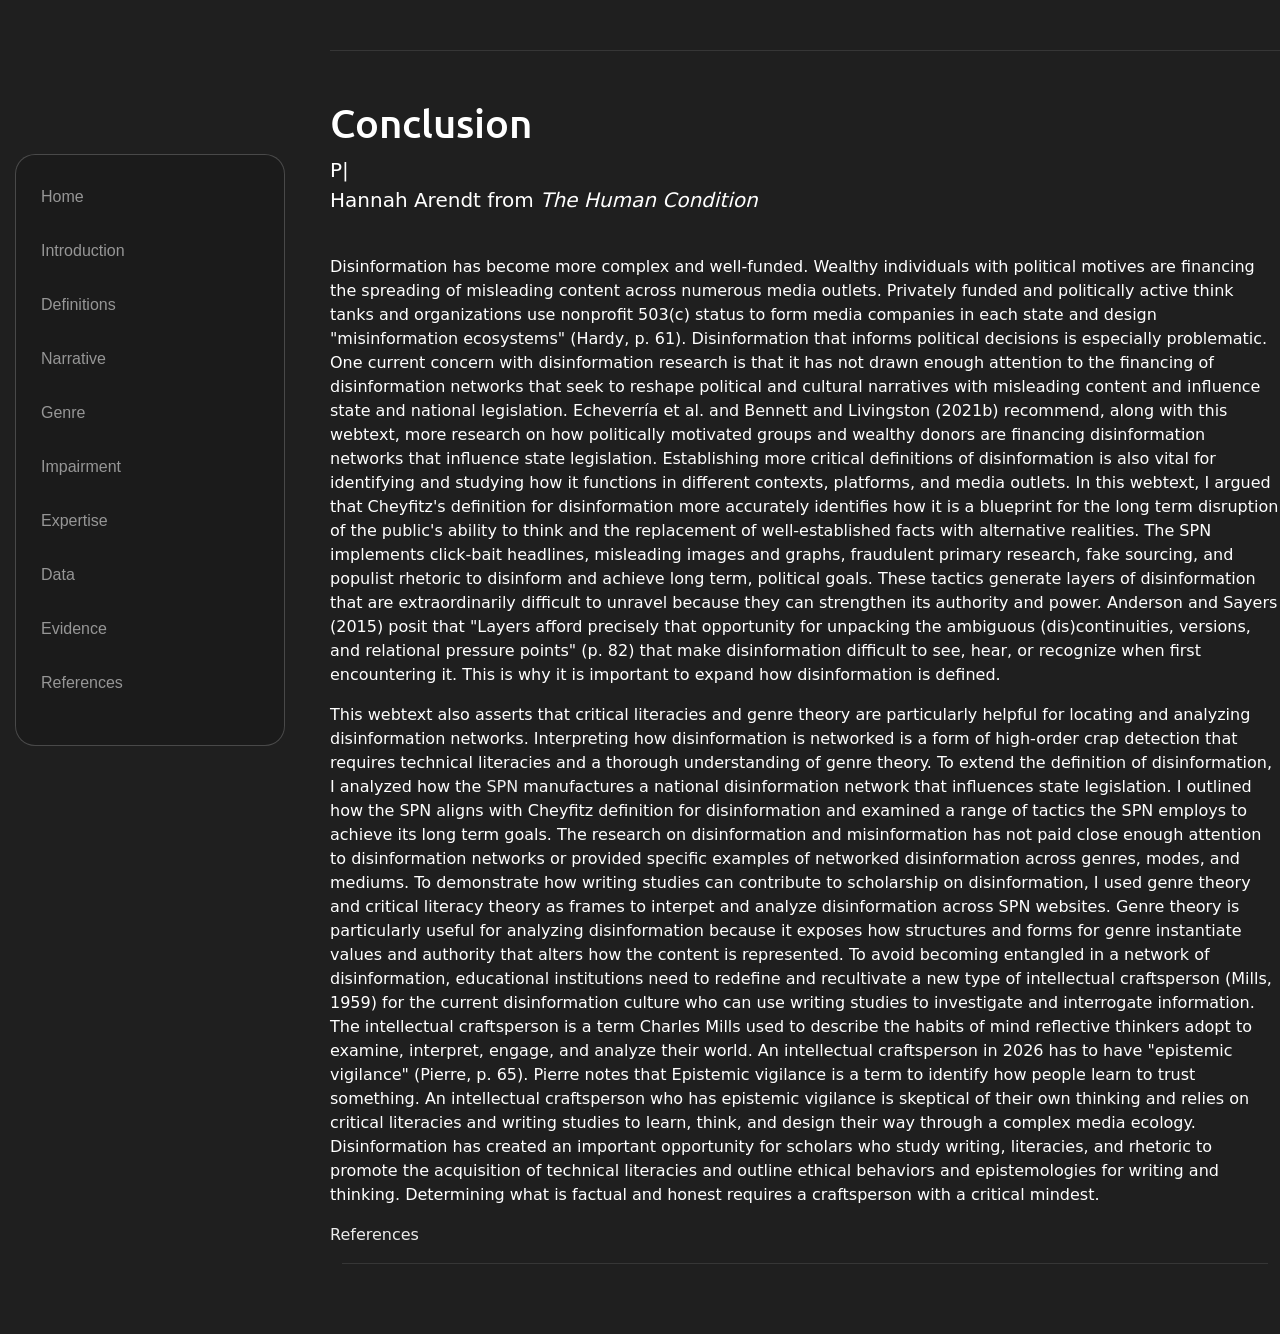
==== commit 64e182d9: "Update conclusion.html" ====
--- a/conclusion.html
+++ b/conclusion.html
@@ -38,16 +38,16 @@
     <div class="header-container d-flex flex-column align-items-start">
       <nav id="navmenu" class="navmenu">
         <ul>
-          <li><a href="index.html"><i></i>Home</a></li>  
-          <li><a href="intro.html"><i></i>Introduction</a></li>
-          <li><a href="imitation.html"><i></i>Imitation</a></li>
+           <li><a href="index.html"><i></i>Home</a></li> 
+           <li><a href="intro.html"><i></i>Introduction</a></li> 
+          <li><a href="definitions.html"><i></i>Definitions</a></li> 
+          <li><a href="narrative.html"><i></i>Narrative</a></li> 
+          <li><a href="imitation.html"><i></i>Genre</a></li>
           <li><a href="impairment.html"><i></i>Impairment</a></li>
-          <li><a href="fauxpert.html"><i></i>Fauxperts</a></li>
-              <li><a href="data.html">Data Dump</a></li>
-              <li><a href="homegrown.html">Homegrown</a></li>
-        
-              <li><a href="references.html">References</a></li>
-                  <li><a href="thespn.html">The SPN</a></li>    
+          <li><a href="fauxpert.html"><i></i>Expertise</a></li>
+          <li><a href="data.html">Data</a></li>
+          <li><a href="homegrown.html">Evidence</a></li>
+          <li><a href="references.html">References</a></li> 
              
         </ul>
       </nav>
@@ -74,12 +74,62 @@
               <p class="description"></p> 
             <br>
       
-            <p>In addition to the Trump administration's ongoing <a href="https://www.npr.org/2025/02/26/nx-s1-5308628/trump-white-house-press-access-voa" target="_blank"><u>attacks</u></a> on journalists and media outlets and companies in 2025, America has been managing an evisceration of local news and a dearth of access to verified and fact-based information networks for well over a decade (Folkenflik, 2025). The increased loss of local newspapers, especially in rural communities, and the rise of alternative media, has led to more "media deserts" across the nation that are ravaging poor and rural communities (Abernathy, 2018). Abernathy (2018) disclosed that a fifth of all newspapers have gone out of business over the past 15 years, and roughly 1,800 local newspapers have been dissolved or eliminated (p. 8), leaving many cities and towns with little to no access to credible, local news. Almost 200 counties in the US have no access to a local newspaper of any kind, and about 1500 counties in the US have only one local print newspaper (Abernathy, p. 12). This shortage in local news occurs when large media companies buy smaller media companies and eliminate or drastically reduce local news coverage. Without competent and educated journalists to cover local news, and media outlets to publish and deliver it, people have limited opportunities to access credible information. Furthermore, most Americans are now accessing local news online instead of in print publications. NPR reported that since 2005, the US has gone from 7,419 non-daily papers and 1,472 daily papers to 4,792 non-dailies and 1,213 dailies <a href="https://www.stlpr.org/2024-04-15/rural-newspaper-decline-new-models-journalism" target="_blank"><u>(Meadows)</u></a>. The Pew Research Center also found that people primarily access local news on social media and websites instead of print publications <a href="https://www.pewresearch.org/journalism/2024/05/07/sources-of-local-news/" target="_blank">(<u>Pew Research Center</u>)</a>. Without a place or space to get local news that is trustworthy, people will seek out information online and potentially find themselves inside echo chambers and disinformation networks. When users find themselves in a media desert, everything online looks like water instead of a mirage. The SPN now has an affiliate in every state to help fill in local news gaps with disinformation. </p>
-            <p>The amount of disinformation circulating on Facebook leading up to the election was unprecedented. In the three months leading up to the 2016 US presidential election, fake stories about the election and its candidates on Facebook were more popular, and more widely shared, than similar stories from “the New York Times, Washington Post, Huffington Post, [and] NBC News” (Silverman, 2016). Silverman reported that some of the most widely spread disinformation on “hoax sites and hyperpartisan blogs generated 8,711,000 shares, reactions, and comments on Facebook.” 5% of all Tweets during the 2016 election cycle contained a link to an outside political source that was either fake or contained disinformation (Grinberg et al., 2019). In the 2024 election, Elon Musk leveraged his social media company X, formerly known as Twitter, to promote and circulate unprecedented amounts of <a href="https://www.cbsnews.com/news/elon-musk-trump-social-media-election-2024/" target="_blank"><u>disinformation</u></a> (Ingram and May). <em>Ending the Fed</em>, a website responsible for designing and disseminating disinformation, published four fabricated stories about the 2016 election that garnered almost three million engagements on Facebook in 90 days (Silverman, 2016). In 2024, Elon Musk had over 60 million followers reading and sharing his social media posts; moreover, Musk has been designated the largest <a href="https://www.rollingstone.com/culture/culture-features/elon-musk-twitter-misinformation-timeline-1235076786/" target="_blank"><u>spreader</u></a> of disinformation in the world (Klee). This amount of interaction and engagement with disinformation on social media and disinplatforms overwhelmingly surpasses the amount of engagement users had with the top election stories in the mainstream media (MSM) or with more credible media during the same 90-day period. A significant portion of disinformation on social media like Facebook comes from junk websites and faux news outlets similar to the <a href="thespn.html"><u>State Policy Network's</u></a> disinplatforms. </p>
-            <p>Disinformation on SPN websites brings people together who share a deep belief in conspiracy theories, straw men, and fictious problems only conservatives can solve. All conservative groups have historically bonded over their vehement hatred of immigrants (both legal and illegal), LGTBQ+, and BIPOC and their unwillingness to believe in science research, global warming, air-borne diseases, and vaccines. Kazin (2017) explains that “The end of the Cold War exposed how much rightists had been bound together by what they hated instead of what they wanted to change” or what they could build for each other (p. 270). Disinformation on SPN websites tries to validate the audiences' frustration with a specific ideals, policies, and people they've been told are unpatriotic, dangerous, and threatening their livelihoods. Networked disinformation always blames something or someone else for the disgruntled group's social and financial distress. For example, in the 1970's the racist and populist George Wallace employed the same types of cover words Trump uses today. Wallace threw out phrases like “law and order” and “neighborhood school” to rile up the crowds, much like Trump does today (Kazin, p. 233). Wallace's “rhetorical success stemmed from" how "he sarcastically skewered the foes of his kind of people,” driving an unnecessary wedge between Americans (Kazin, p. 234). Wallace's “performance before crowds was designed not to inspire but to incite” his base into frustration and violence (Kazin, p. 234). Wallace, like Trump, publicly hates the same people and ideals his base hates. Martin (2020) argues that cover words like law and order or "America First" obfuscate "the current administration's unethical objectives, motives, and actions for making America First and instead generates third spaces for the general public to define and validate, however it sees fit, the actions needed to make America First" (p. 143). In other words, cover words are semantic quicksand that promote disinformation because they can mean anything. </p>
-            <p>The sustained weight of misleading information on millions of people over long periods of time drastically impedes their ability to make informed decisions in a timely manner. Networked disinformation across numerous digital writing environments can faciliate deep distrust that makes it hard for anyone to believe anything. When there is nowhere for people to access healthy news, they will wade through complicated disinformation they encounter online or they will lose trust in all information they encounter. Wasting time verifying information inhibits a culture of public critique from taking root, and it is, perhaps, the most devasting ramification of a disinformation for-profit media culture. Once disinformation seeps into a media culture, it spreads quickly and it is difficult to extinguish. A lack of access to healthy information systems is partially responsible for the rise of disinplatforms that have been designed to fill that void. Nonprofit think-tanks designing and circulating pseudo-research and news are highly unethical and dangerous but extremely common in the digital disinformation era. Moreover, Yochai Benkler (2019) insists that “Nonstop coverage of propaganda efforts and speculation about their impact, without actual evidence to support that impact, feeds the loss of trust in our institutions to a greater extent than the facts warrant.” Speculating whether or not disinformation is ruining democracy is possibly more perilous than the disinformation itself because the amplification of speculation without evidence erodes public trust. Democracy dies when its news and media systems are incapable of providing the general public with consistent, factual information they can trust and use to make timely decisions. </p>
-            <p>To avoid becoming entangled in a network of disinplatforms, educational institutions need to redefine and recultivate a new type of intellectual craftsperson (Mills, 1959) for digital culture who can use digital and multiliteracies to investigate digital writing and media platforms. The intellectual craftsperson is a term Charles Mills used to describe the habits of mind reflective thinkers adopt to examine, interpret, engage, and analyze their world. A digital intellectual craftsperson in 2025 is skeptical of their own thinking and relies on an affective semiotics of multimodality to learn, think, and design their way through a digital world. Disinplatforms have created an opportunity for scholars who study digital writing environments to demonstrate how to use digital and technical literacies to outline a set of ethical behaviors and epistemologies for online writing and to articulate how important critical frames are for analyzing and evaluating digital writing environments. Determining what is factual and honest in digital writing environments requires a digital craftsperson with a critical mindest. Interpreting how digital writing environments and disinplatforms are networked is high order crap detection necessary to critique digital media culture. To be successful at analyzing digital writing environments in the era of accelerated neofascism and the shifting of the nation toward autocracy, citizens who favor democracy must “investigate subject positioning, stereotyping, the interaction of word and image, and the nature of human perception” in online spaces to save what is left of democracy (O'Gorman, p. 64). </p>
-            <p>
+           <p>Disinformation has become more complex and well-funded. Wealthy individuals 
+              with political motives are financing 
+              the spreading of misleading content across numerous media outlets. Privately funded and politically 
+              active think tanks and organizations use nonprofit 503(c) status to form media companies in 
+            each state and design "misinformation ecosystems" (Hardy, p. 61). Disinformation that informs political decisions is especially problematic. 
+            One current concern with 
+              disinformation research is that it has not drawn enough attention to 
+  the financing of disinformation networks that seek to reshape political and cultural narratives with misleading content and influence state and national legislation.
+  Echeverría et al. and Bennett and Livingston (2021b) recommend, along with this webtext, more research on 
+  how politically motivated groups and wealthy donors are financing disinformation networks that influence state legislation.
+  Establishing more critical definitions of disinformation is also vital for identifying and 
+              studying how it functions in different contexts, platforms, and media outlets. 
+              In this webtext, I argued that Cheyfitz's definition for disinformation more accurately 
+              identifies how it is a blueprint for the long term disruption of 
+              the public's ability to think and the replacement of well-established facts with alternative realities. 
+             The SPN implements click-bait headlines, 
+            misleading images and graphs, fraudulent primary research, fake sourcing, and populist rhetoric 
+            to disinform and achieve long term, political goals. These tactics generate layers of disinformation that are extraordinarily difficult
+             to unravel because they can strengthen its authority and power. Anderson and 
+             Sayers (2015) posit that "Layers afford precisely that opportunity for unpacking the ambiguous 
+             (dis)continuities, versions, and relational pressure points" (p. 82) that make disinformation difficult to 
+             see, hear, or recognize when first encountering it. This is why it is important to expand how disinformation is 
+             defined.
+            </p>
+
+            <p> 
+  This webtext also asserts that critical literacies and genre theory are particularly helpful for locating and analyzing disinformation networks.  
+  Interpreting how disinformation is networked is a form of 
+               high-order crap detection that requires technical literacies and a thorough understanding of genre theory. 
+               To extend the definition of disinformation, I analyzed how the <a href="thespn.html">SPN</a> 
+            manufactures a national disinformation network that influences state legislation. I outlined how the SPN aligns with Cheyfitz definition 
+            for disinformation and examined a range of tactics the SPN employs to achieve its long term goals. 
+            The research on disinformation and misinformation 
+has not paid close enough attention to disinformation networks or provided 
+specific examples of networked disinformation across genres, modes, and mediums.
+To demonstrate how writing studies can contribute to scholarship on disinformation, I used genre theory  
+            and critical literacy theory as frames to interpet and analyze disinformation across SPN websites. 
+            Genre theory is particularly useful for analyzing disinformation because it exposes how structures and forms for genre instantiate values and 
+authority that alters how the content is represented.  
+  
+        To avoid becoming entangled in a network of disinformation, educational institutions need to redefine and 
+              recultivate a new type of intellectual craftsperson (Mills, 1959) for the current disinformation culture who can use 
+              writing studies to investigate and interrogate information. The intellectual craftsperson is a 
+              term Charles Mills used to describe the habits of mind reflective thinkers adopt to examine, interpret, engage, 
+              and analyze their world. An intellectual craftsperson in 2026 has to have "epistemic vigilance" (Pierre, p. 65). 
+              Pierre notes that 
+                  Epistemic vigilance is a term to identify how people learn to trust something. 
+                  An intellectual craftsperson who has epistemic vigilance is skeptical of their own thinking and 
+              relies on critical literacies and writing studies to learn, think, and design their way through a complex media ecology.
+               Disinformation has created an important opportunity for scholars who study writing, literacies, and rhetoric to 
+               promote the acquisition of technical literacies and outline ethical behaviors and epistemologies for writing and thinking. 
+               Determining what is factual and honest requires a craftsperson with a 
+               critical mindest. 
+            </p>
+              
+
               <a href="references.html">References</a>
             </p>               
   </main>
